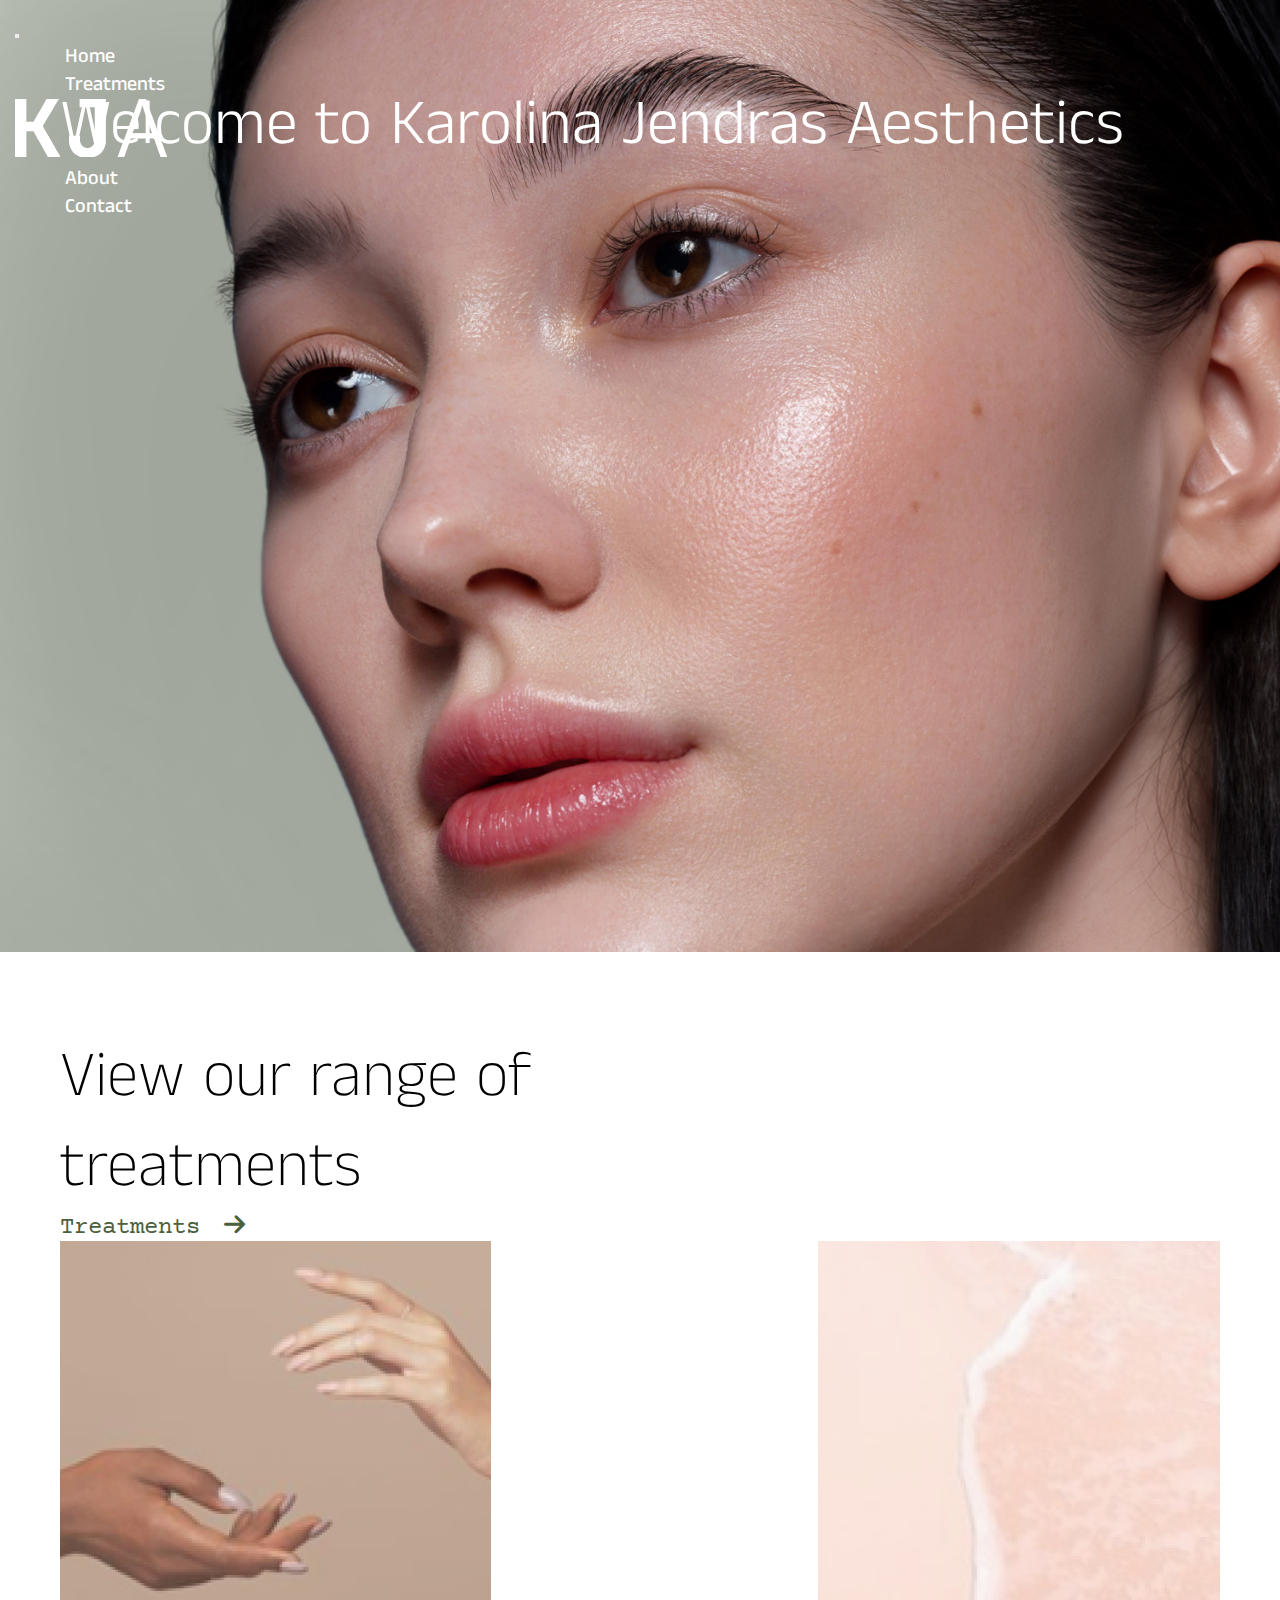
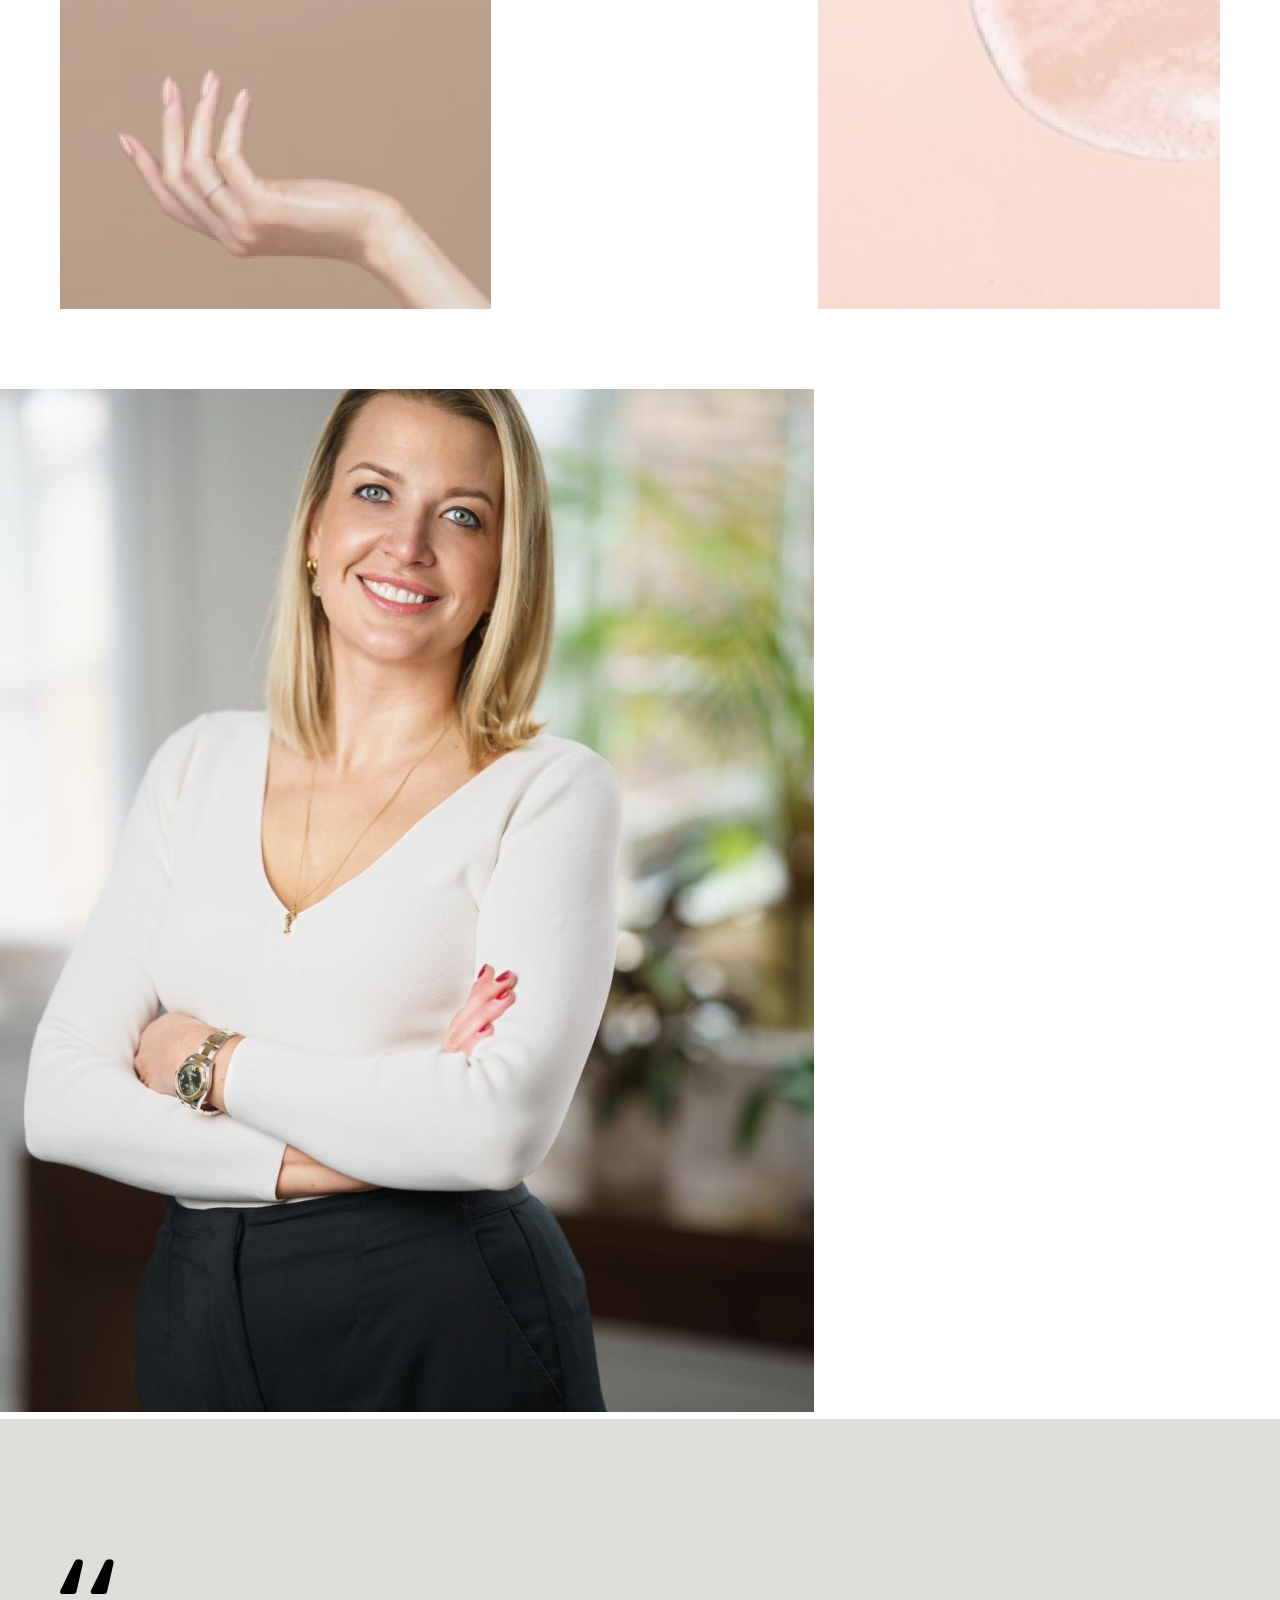
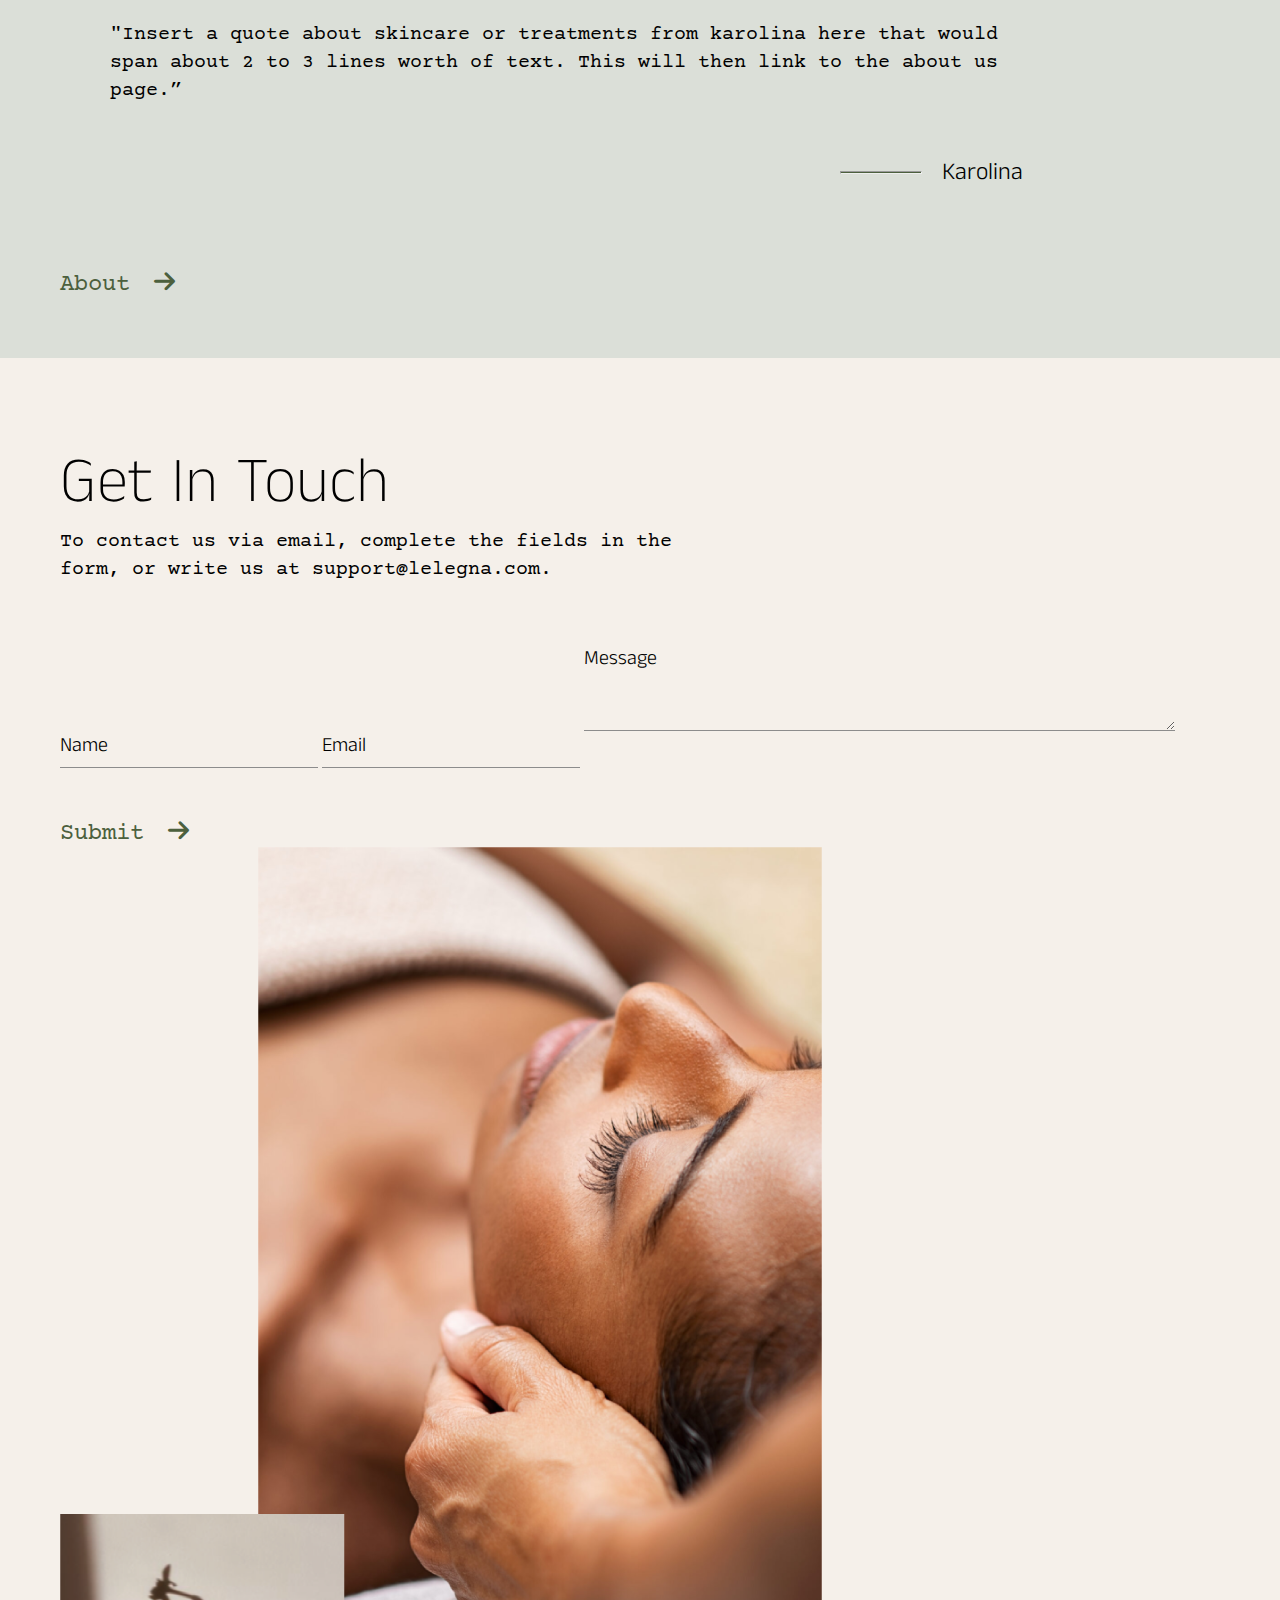
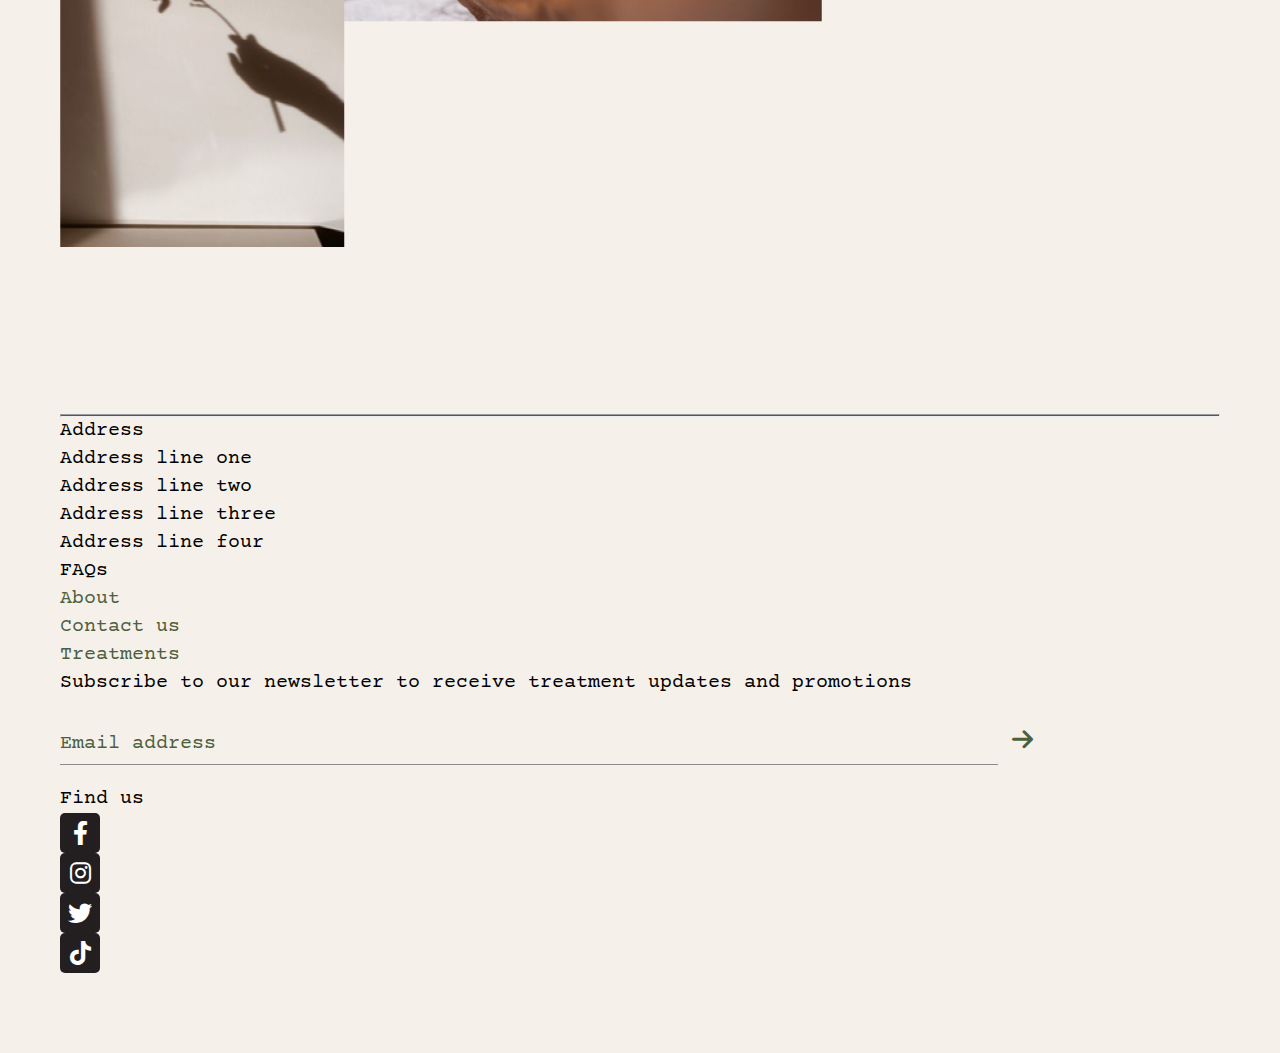
==== index.html @ f9e64786 "pages done" ====
<!-- <!doctype html>
<html lang="en">

<head>
    <title>Karolina Jendras Aesthetics</title>
    <script src="https://code.jquery.com/jquery-3.3.1.js"
        integrity="sha256-2Kok7MbOyxpgUVvAk/HJ2jigOSYS2auK4Pfzbm7uH60=" crossorigin="anonymous"></script>
    <script>
        $(function () {
            $("#header").load("header.html");
            $("#footer").load("footer.html");
        });
    </script>
</head> -->
<!doctype html>
<html lang="en">

<head>
    <meta charset="utf-8">
    <meta name="viewport" content="width=device-width, initial-scale=1">
    <title></title>
    <link href="https://cdn.jsdelivr.net/npm/bootstrap@5.2.3/dist/css/bootstrap.min.css" rel="stylesheet"
        integrity="sha384-rbsA2VBKQhggwzxH7pPCaAqO46MgnOM80zW1RWuH61DGLwZJEdK2Kadq2F9CUG65" crossorigin="anonymous">
    <!-- font -->
    <link rel="preconnect" href="https://fonts.googleapis.com">
    <link rel="preconnect" href="https://fonts.gstatic.com" crossorigin>
    <link
        href="https://fonts.googleapis.com/css2?family=Anek+Tamil:wght@100..800&family=Courier+Prime:ital,wght@0,400;0,700;1,400;1,700&display=swap"
        rel="stylesheet">
    <!-- stylesheet -->
    <link rel="stylesheet" href="css/all.min.css">
    <link rel="stylesheet" href="css/style.css">
    <link rel="stylesheet" href="css/media.css">

</head>

<body>
    <!-- header starts========================================= -->
    <div class="header" id="header">
        <nav class="navbar navbar-expand-lg">
            <div class="container">
                <!-- <a class="navbar-brand" href="#"><img src="images/logo.png" class="img-fluid" alt="logo"></a> -->
                <button class="navbar-toggler" type="button" data-bs-toggle="collapse"
                    data-bs-target="#navbarSupportedContent" aria-controls="navbarSupportedContent"
                    aria-expanded="false" aria-label="Toggle navigation">
                    <span class="navbar-toggler-icon"></span>
                </button>
                <div class="collapse navbar-collapse" id="navbarSupportedContent">
                    <ul class="navbar-nav ms-auto me-auto mb-2 mb-lg-0 align-items-center">
                        <li class="nav-item active">
                            <a class="nav-link" aria-current="page" href="index.html">Home</a>
                        </li>
                        <li class="nav-item">
                            <a class="nav-link" href="treatments.html">Treatments</a>
                        </li>
                        <li class="logo-box text-center">
                            <a class="navbar-brand" href="#"><img src="images/logo.png" class="img-fluid"
                                    alt="logo"></a>
                        </li>
                        <li class="nav-item">
                            <a class="nav-link" href="about.html">About</a>
                        </li>
                        <li class="nav-item">
                            <a class="nav-link" href="contact.html">Contact</a>
                        </li>
                    </ul>
                </div>
            </div>
        </nav>
    </div>

    <!-- hero starts -->
    <div class="hero cp60" id="hero">
        <div class="container-fluid">
            <div class="row text-center align-items-center">
                <div class="col-md-12">
                    <h1>Welcome to Karolina Jendras Aesthetics</h1>
                </div>
            </div>
        </div>
    </div>
    <!-- hero ends -->

    <!-- range of treatments starts-->
    <div class="range cp60" id="range">
        <div class="container-fluid">
            <div class="row align-items-center">
                <div class="col-md-6">
                    <div class="trt_content">
                        <h2>View our range of <br>
                            treatments</h2>
                        <a href="treatments.html" class="d-flex align-items-center gen-btn">Treatments <i
                                class="fa-solid fa-arrow-right"></i></a>
                    </div>
                </div>
                <div class="col-md-6">
                    <div class="trt_images">
                        <img src="images/range_treatment1.png" class="img-fluid" alt="range_treatment1">
                        <img src="images/range_treatment2.png" class="img-fluid" alt="range_treatment2">
                    </div>
                </div>
            </div>
        </div>
    </div>
    <!-- range of treatments ends -->

    <!-- about starts -->
    <div class="about" id="about">
        <div class="container-fluid">
            <div class="row">
                <div class="col-md-6 p-0">
                    <div class="about_image">
                        <img src="images/kja.png" class="img-fluid w-100" alt="kja">
                    </div>
                </div>
                <div class="col-md-6 about_box">
                    <div class="ab_box">
                        <div class="about_content">
                            <img src="images/quote.png" class="img-fluid" alt="quote">
                            <p>"Insert a quote about skincare or treatments from karolina here that would
                                span about 2 to 3 lines worth of text. This will then link to the about us page.”
                            </p>
                            <div class="kar">
                                <h4>
                                    <hr>Karolina
                                </h4>
                            </div>
                        </div>
                        <a href="#" class="d-flex align-items-center gen-btn gen-btn2 justify-content-end">About <i
                                class="fa-solid fa-arrow-right"></i></a>
                    </div>
                </div>
            </div>
        </div>
    </div>
    <!-- about ends -->

    <!-- get in touch starts -->
    <div class="contact cp60" id="contact">
        <div class="container-fluid">
            <div class="row">
                <div class="col-md-6">
                    <div class="contact_content">
                        <h2>Get In Touch</h2>
                        <p class="mt-2">To contact us via email, complete the fields in the <br>form, or write us at
                            support@lelegna.com.
                        </p>
                        <form action="">
                            <input type="text" id="name" name="name" class="form-control" placeholder="Name" required>
                            <input type="email" id="email" name="email" class="form-control" placeholder="Email"
                                required>
                            <textarea id="message" name="message" class="form-control" placeholder="Message" rows="4"
                                cols="50" required></textarea>

                            <button type="submit" class="submit-button mt-5 gen-btn">
                                Submit
                                <i class="fa-solid fa-arrow-right"></i>
                            </button>
                        </form>
                    </div>
                </div>
                <div class="col-md-6 text-end">
                    <img src="images/get_in_touch.png" class="img-fluid" alt="get_in_touch">
                </div>
            </div>
        </div>
    </div>
    <!-- get in touch ends -->

    <!-- footer starts -->
    <!-- <div id="footer"></div> -->
    <!-- footer ends -->
    <div class="footer cp60" id="footer">
        <div class="container-fluid">
            <hr>
            <div class="row p-5">
                <div class="col-md-3">
                    <div class="footer_content">
                        <p>Address</p>
                        <ul>
                            <li>
                                <p>Address line one</p>
                            </li>
                            <li>
                                <p>Address line two</p>
                            </li>
                            <li>
                                <p>Address line three</p>
                            </li>
                            <li>
                                <p>Address line four</p>
                            </li>
                        </ul>
                    </div>
                </div>
                <div class="col-md-3">
                    <div class="footer_content menu">
                        <p>FAQs</p>
                        <ul>
                            <li>
                                <a href="#">
                                    <p>About</p>
                                </a>
                            </li>
                            <li>
                                <a href="connect.html">
                                    <p>Contact us</p>
                                </a>
                            </li>
                            <li>
                                <a href="skindex.html">
                                    <p>Treatments </p>
                                </a>
                            </li>
                        </ul>
                    </div>
                </div>
                <div class="col-md-4">
                    <div class="footer_content">
                        <p>
                            Subscribe to our newsletter to receive
                            treatment updates and promotions
                        </p>
                        <form action="" class="newsletter d-flex align-items-center">
                            <input type="email" id="email" name="email" class="form-control" placeholder="Email address"
                                required>
                            <button type="submit" class="submit-button gen-btn">
                                <i class="fa-solid fa-arrow-right"></i>
                            </button>
                        </form>
                    </div>
                </div>
                <div class="col-md-2">
                    <div class="social">
                        <p>Find us</p>
                        <ul class="d-flex align-items-center mt-3">
                            <li>
                                <a href="#">
                                    <i class="fa-brands fa-facebook-f"></i>
                                </a>
                            </li>
                            <li>
                                <a href="#">
                                    <i class="fa-brands fa-instagram"></i>
                                </a>
                            </li>
                            <li>
                                <a href="#">
                                    <i class="fa-brands fa-twitter"></i>
                                </a>
                            </li>
                            <li>
                                <a href="#">
                                    <i class="fa-brands fa-tiktok"></i>
                                </a>
                            </li>
                        </ul>
                    </div>
                </div>
            </div>
        </div>
    </div>
    <script src="https://cdn.jsdelivr.net/npm/bootstrap@5.2.3/dist/js/bootstrap.bundle.min.js"
        integrity="sha384-kenU1KFdBIe4zVF0s0G1M5b4hcpxyD9F7jL+jjXkk+Q2h455rYXK/7HAuoJl+0I4"
        crossorigin="anonymous"></script>
</body>

</html>
---- css/style.css ----
* {
    margin: 0;
    padding: 0;
    font-family: "Anek Tamil", sans-serif;
}

h1,
h2,
h3,
h4,
h5,
h6,
ul,
li,
a,
p {
    margin: 0;
    padding: 0;
    list-style: none;
    text-decoration: none;
}

:root {
    --cs-primary: #F5F0EA;
    --cs-text: #000000;
    --cs-accent: #4C603D;
    --cs-darkgrn: rgba(76, 96, 61, 0.2);
    --cs-greenbg: #4d613d33;
    --cs-white: #ffffff;
}

h1 {
    font-size: 64px;
    font-weight: 300;
    color: var(--cs-white);
}

h2 {
    font-size: 64px;
    font-weight: 200;
    color: var(--cs-text);
}

h3 {
    font-size: 48px;
    font-weight: 100;
    color: var(--cs-text);
}

h4 {
    font-size: 24px;
    font-weight: 300;
    color: var(--cs-text);
}

a {
    font-size: 24px;
    font-weight: 400;
    font-family: "Courier Prime", monospace;
    color: var(--cs-accent);
}

p {
    font-size: 20px;
    line-height: 28px;
    font-weight: 400;
    font-family: "Courier Prime", monospace;
    color: var(--cs-text);
}

h5,
label {
    font-size: 32px;
    font-weight: 100;
    line-height: 45.06px;
    color: var(--cs-text);
}

hr {
    background-color: var(--cs-accent);
    height: 1px;
}

.cp60 {
    padding: 80px 60px;
}

.fa-arrow-right {
    padding-left: 10px;
}

.gen-btn {
    transition: .4s all ease-in-out, .4s all ease-in-out;
    margin-top: 30px;
}

.gen-btn:hover {
    color: var(--cs-darkgrn);
    padding-left: 10px;
}

.gen-btn2:hover {
    padding-right: 10px;
}

.form-control:focus {
    color: #212529;
    background-color: transparent;
    border-color: #8C8C8C;
    outline: 0;
    box-shadow: none;
}

/* header */
.header {
    padding: 20px 15px;
    position: absolute;
    width: 100%;
}

.navbar-expand-lg .navbar-nav .nav-link {
    padding: 0;
    padding: 0px 50px;
}

.nav-item a {
    font-size: 20px;
    font-weight: 500;
    font-family: "Anek Tamil", sans-serif;
    line-height: 28.16px;
    color: var(--cs-white);
}

.nav-item a:hover {
    color: var(--cs-accent);
}

.navbar-nav .nav-item.active .nav-link {
    /* font-weight: 500; */
}

.navbar-brand img {
    max-width: 70%;
}

/* header ends */

/* banner starts */
.hero {
    background: url(../images/banner.png) center center / cover no-repeat;
}

.hero .row {
    min-height: 88vh;
}

/* banner ends */

/* range of treatments starts */
.trt_images {
    display: flex;
    align-items: center;
    justify-content: space-between;
}

/* range of treatments ends */

/* about starts */
.about_box {
    background-color: var(--cs-greenbg);
}

.ab_box {
    padding: 60px;
}

.about_content {
    padding: 80px 0px;
    width: 83%;
}

.about_content p {
    padding-left: 50px;
    padding-top: 20px;
}

.kar h4 {
    display: flex;
    align-items: center;
    justify-content: end;
    margin-top: 50px;
}

.kar h4 hr {
    width: 80px;
    margin-right: 20px;
}

/* about ends */

/* get in touch starts */
.contact {
    background-color: var(--cs-primary);
}

.contact_content form {
    margin-top: 50px;
}

.contact_content form input,
.contact_content form textarea {
    background-color: transparent;
    border: 0;
    border-bottom: 1px solid #8C8C8C;
    padding: 10px 10px 10px 0px;
    border-radius: 0;
    margin-bottom: 20px;
}

.contact_content form input::placeholder,
.contact_content form textarea::placeholder {
    font-size: 20px;
    font-weight: 300;
    color: var(--cs-text);
}

form button {
    border: 0;
    font-family: "Courier Prime", monospace;
    font-size: 24px;
    font-weight: 400;
    color: var(--cs-accent);
    background-color: transparent;
}

/* get in touch ends */

/* footer starts */
.footer {
    background-color: var(--cs-primary);
}

.footer_content ul li {
    transition: .2s all ease-in-out, .2s all ease-in-out;
}

.menu ul li a p {
    color: var(--cs-accent);
}

.footer_content ul li:hover {
    padding-left: 5px;
}

.newsletter input {
    background-color: transparent;
    border: 0;
    border-bottom: 1px solid #8C8C8C;
    padding: 10px 10px 10px 0px;
    border-radius: 0;
    margin-bottom: 20px;
    width: 80%;
    margin-top: 20px;
}

.newsletter input::placeholder {
    font-family: "Courier Prime", monospace;
    font-size: 20px;
    font-weight: 400;
    color: var(--cs-accent);
}

.social ul li a i {
    width: 40px;
    height: 40px;
    background-color: #231f20;
    display: flex;
    align-items: center;
    justify-content: center;
    margin-right: 10px;
    border-radius: 5px;
    color: var(--cs-white);
    transition: .2s all ease-in-out, .2s all ease-in-out;
}

.social ul li a i:hover {
    background-color: var(--cs-accent);
    margin-top: -8px;
}

/* footer ends */

/* ================================================ */

/* treatments page starts */
.trt_head li a {
    color: var(--cs-text);
}

.treatments {
    background: url(../images/treatment-banner.png) center center / cover no-repeat;
    ;
}

.treatments .row {
    min-height: 60vh;
}

.skindex_content {
    width: 60%;
    margin: auto;
}

.items_title {
    display: flex;
    justify-content: space-between;
    align-items: end;
}

.wd {
    width: 40%;
    text-align: left;
}

.trt_contact {
    background-color: var(--cs-darkgrn);
}

.footer_trt {
    background-color: var(--cs-darkgrn);
}

/* treatments page ends */

/* ================================================ */

/* about page starts */
.aboutpg {
    background: url(../images/about-banner.png) center center / cover no-repeat;
    ;
}

.aboutpg .row {
    min-height: 60vh;
}

.meet {
    background: url(../images/about-abstract.png) bottom right no-repeat;
    background-size: 20%;
    background-color: var(--cs-primary);
}

.meet-karolina p {
    padding-top: 100px;
    text-align: justify;
}

.about-karolina {
    background-color: var(--cs-darkgrn);
}

.kj {
    padding: 100px;
}

.cta {
    background-color: var(--cs-primary);
}

.about_contact {
    background-color: var(--cs-white);
}

.footer_about {
    background-color: var(--cs-white);
}

/* about page ends */

/* ================================================ */

/* Contact starts */
.contact_header {
    background-color: var(--cs-white);
}

.ct_header li a {
    color: var(--cs-text);
}

.lgbox a img {
    max-width: 50%;
}

.contctpg {
    padding: 180px 60px 80px 60px;
    background-color: var(--cs-darkgrn);
}

.contact_title {
    padding-bottom: 80px;
}

.contactpg_link a:hover{
    color: var(--cs-accent);
}

.contactpg_link{
    margin-bottom: 30px;
}

.inpbox {
    display: flex;
    justify-content: space-between;
}

.inpitem {
    width: 48%;
}

.contactpg_form form input::placeholder,
.contactpg_form form textarea::placeholder {
    color: var(--cs-accent);
    font-family: "Courier Prime", monospace;
}
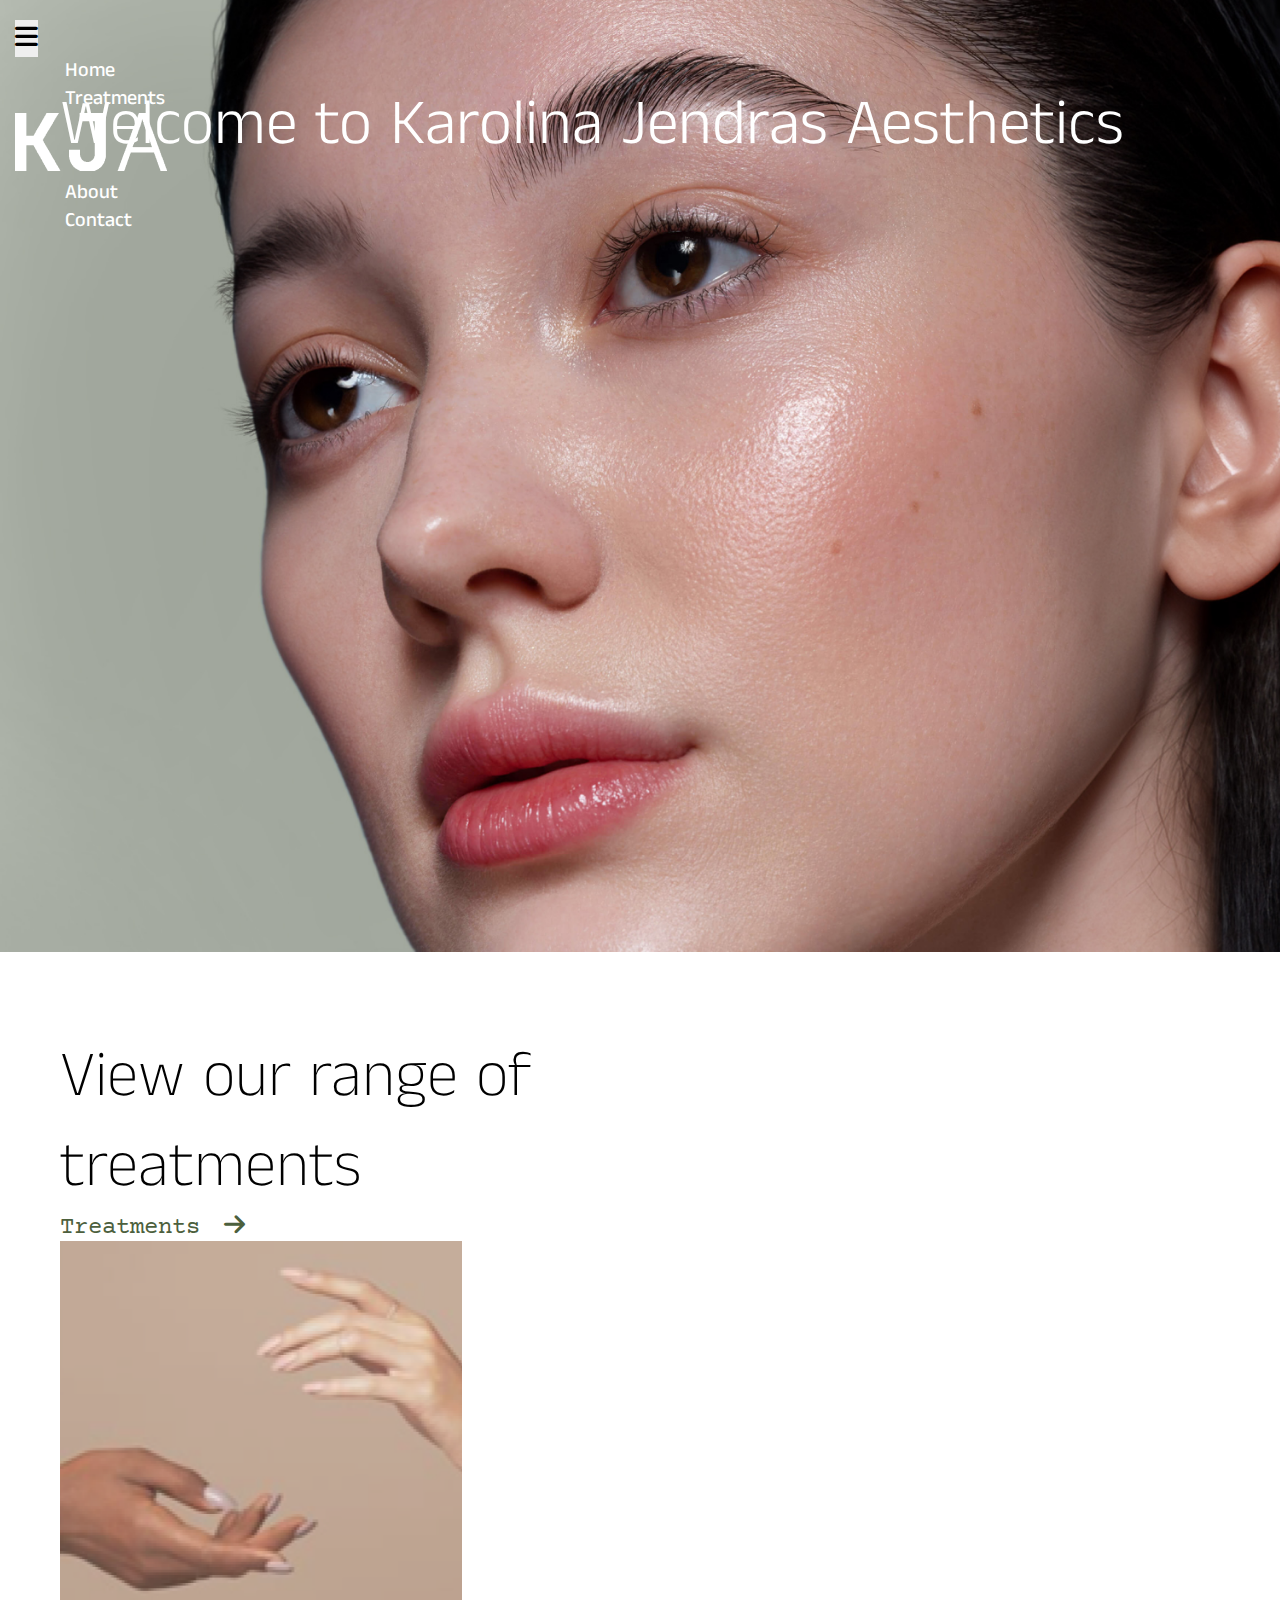
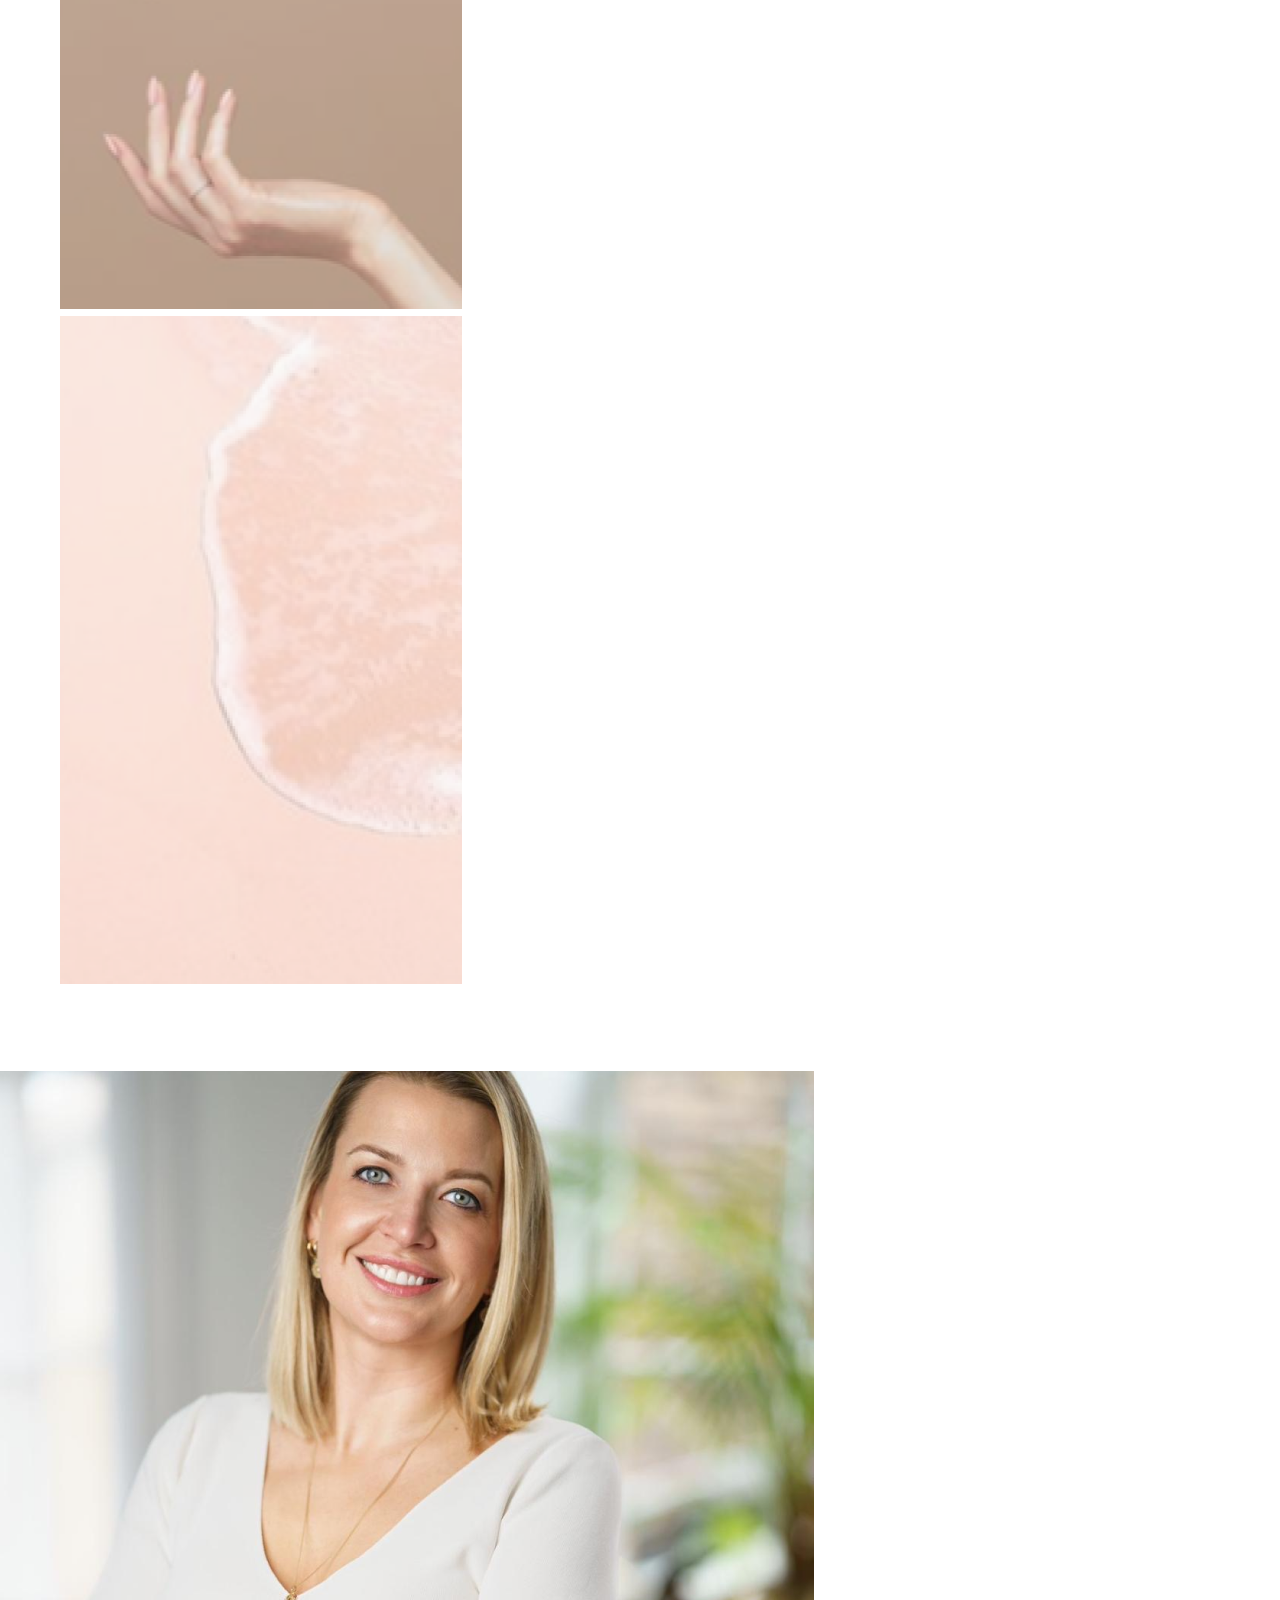
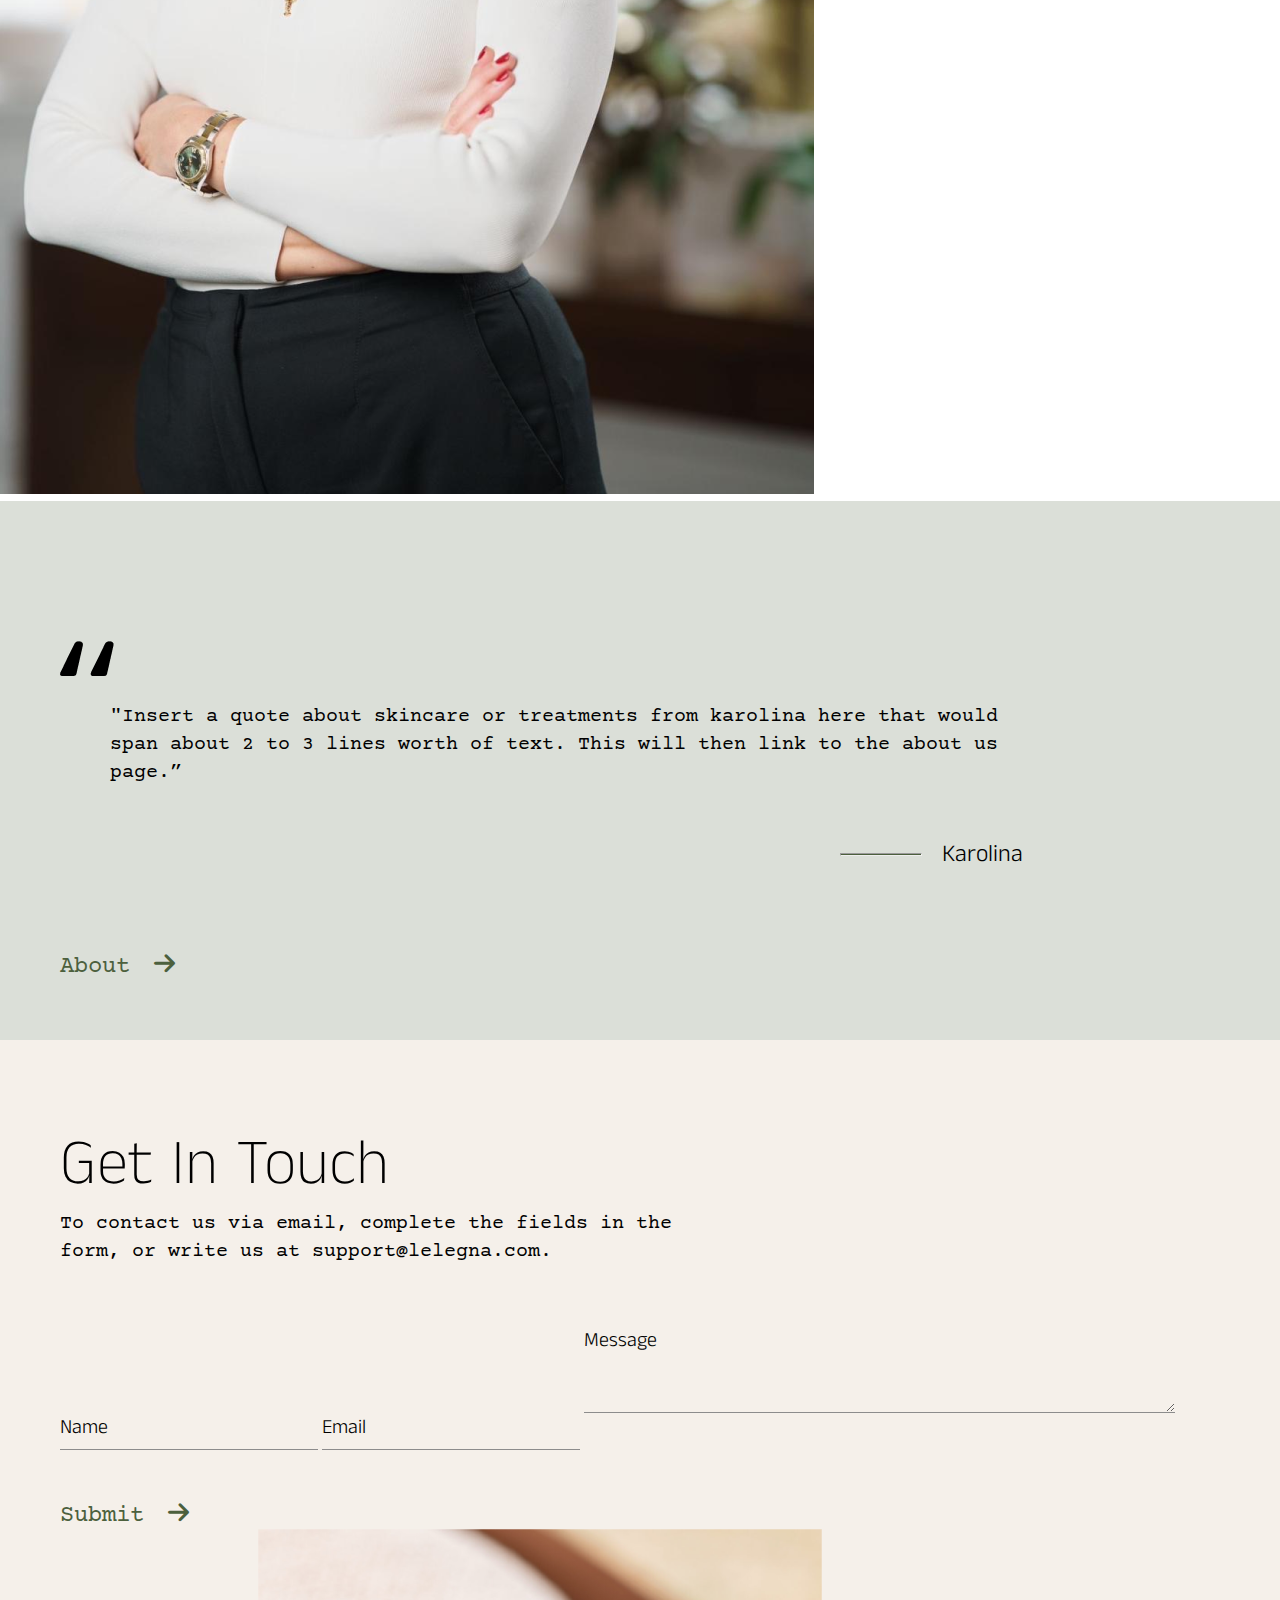
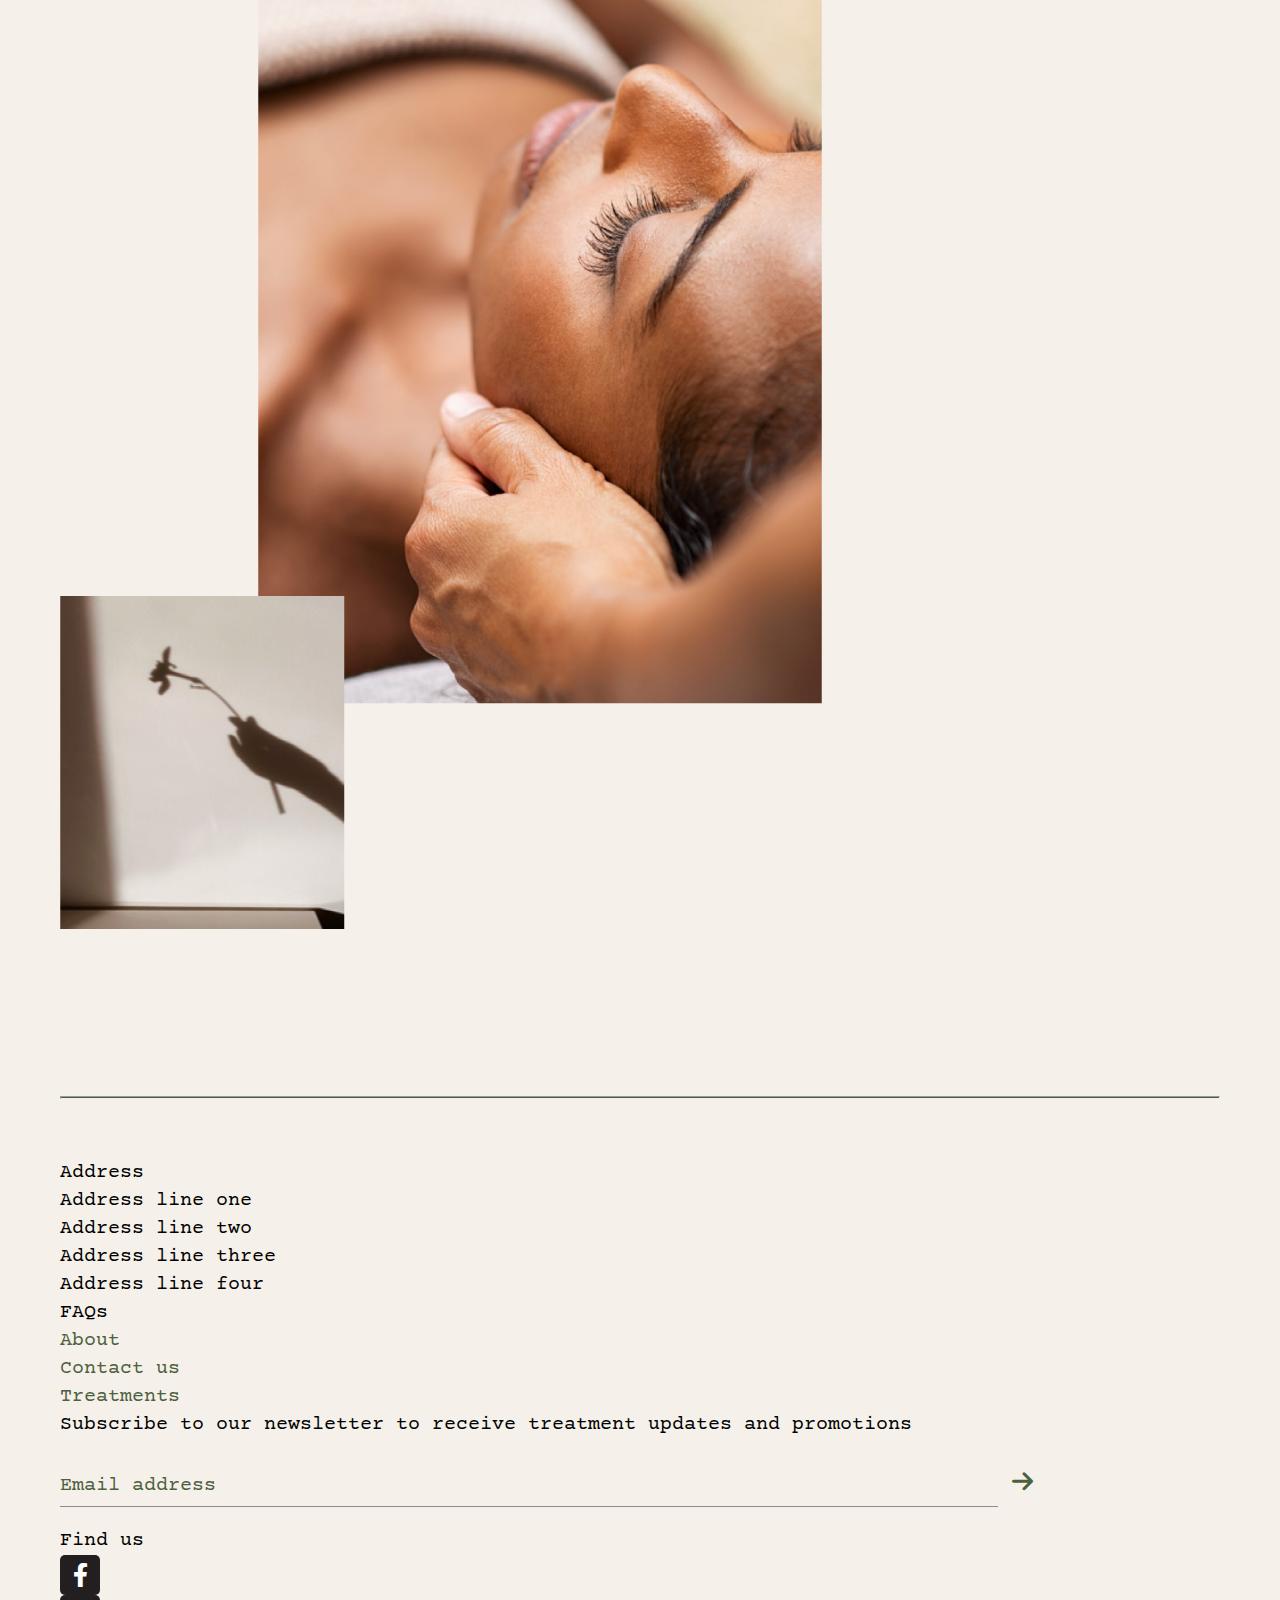
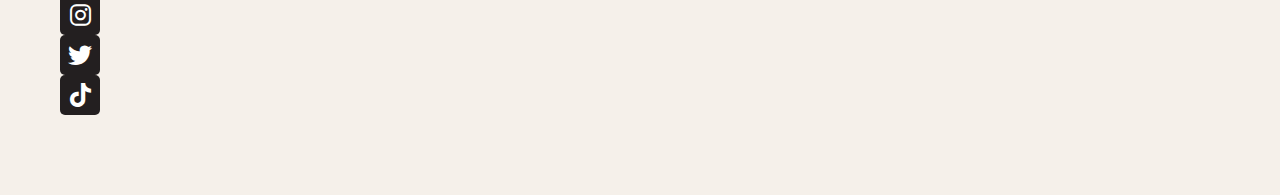
==== commit 67b62a1b: "responsive" ====
--- a/index.html
+++ b/index.html
@@ -39,11 +39,14 @@
     <div class="header" id="header">
         <nav class="navbar navbar-expand-lg">
             <div class="container">
-                <!-- <a class="navbar-brand" href="#"><img src="images/logo.png" class="img-fluid" alt="logo"></a> -->
+                <a class="navbar-brand responsive_logobox" href="index.html"><img src="images/logo_black.png"
+                        class="img-fluid" alt="logo"></a>
                 <button class="navbar-toggler" type="button" data-bs-toggle="collapse"
                     data-bs-target="#navbarSupportedContent" aria-controls="navbarSupportedContent"
                     aria-expanded="false" aria-label="Toggle navigation">
-                    <span class="navbar-toggler-icon"></span>
+                    <span class="navbar-toggler">
+                        <i class="fa-solid fa-bars"></i>
+                    </span>
                 </button>
                 <div class="collapse navbar-collapse" id="navbarSupportedContent">
                     <ul class="navbar-nav ms-auto me-auto mb-2 mb-lg-0 align-items-center">
@@ -54,7 +57,7 @@
                             <a class="nav-link" href="treatments.html">Treatments</a>
                         </li>
                         <li class="logo-box text-center">
-                            <a class="navbar-brand" href="#"><img src="images/logo.png" class="img-fluid"
+                            <a class="navbar-brand" href="index.html"><img src="images/logo.png" class="img-fluid"
                                     alt="logo"></a>
                         </li>
                         <li class="nav-item">
@@ -85,7 +88,7 @@
     <div class="range cp60" id="range">
         <div class="container-fluid">
             <div class="row align-items-center">
-                <div class="col-md-6">
+                <div class="col-sm-6 col-md-6">
                     <div class="trt_content">
                         <h2>View our range of <br>
                             treatments</h2>
@@ -93,10 +96,18 @@
                                 class="fa-solid fa-arrow-right"></i></a>
                     </div>
                 </div>
-                <div class="col-md-6">
-                    <div class="trt_images">
-                        <img src="images/range_treatment1.png" class="img-fluid" alt="range_treatment1">
-                        <img src="images/range_treatment2.png" class="img-fluid" alt="range_treatment2">
+                <div class="col-sm-6 col-md-6">
+                    <div class="row range_image">
+                        <div class="col-md-6">
+                            <img src="images/range_treatment1.png" class="img-fluid" alt="range_treatment1">
+                        </div>
+                        <div class="col-md-6">
+                            <img src="images/range_treatment2.png" class="img-fluid" alt="range_treatment2">
+                        </div>
+                        <!-- <div class="trt_images">
+                            <img src="images/range_treatment1.png" class="img-fluid" alt="range_treatment1">
+                            <img src="images/range_treatment2.png" class="img-fluid" alt="range_treatment2">
+                        </div> -->
                     </div>
                 </div>
             </div>
@@ -168,13 +179,11 @@
     <!-- get in touch ends -->
 
     <!-- footer starts -->
-    <!-- <div id="footer"></div> -->
-    <!-- footer ends -->
     <div class="footer cp60" id="footer">
         <div class="container-fluid">
             <hr>
             <div class="row p-5">
-                <div class="col-md-3">
+                <div class="col-md-4 col-lg-4 col-xl-3">
                     <div class="footer_content">
                         <p>Address</p>
                         <ul>
@@ -193,7 +202,7 @@
                         </ul>
                     </div>
                 </div>
-                <div class="col-md-3">
+                <div class="col-md-4 col-lg-3">
                     <div class="footer_content menu">
                         <p>FAQs</p>
                         <ul>
@@ -215,7 +224,7 @@
                         </ul>
                     </div>
                 </div>
-                <div class="col-md-4">
+                <div class="col-md-4 col-lg-4">
                     <div class="footer_content">
                         <p>
                             Subscribe to our newsletter to receive
@@ -230,7 +239,7 @@
                         </form>
                     </div>
                 </div>
-                <div class="col-md-2">
+                <div class="col-md-4 col-lg-2">
                     <div class="social">
                         <p>Find us</p>
                         <ul class="d-flex align-items-center mt-3">
@@ -260,6 +269,7 @@
             </div>
         </div>
     </div>
+    <!-- footer ends -->
     <script src="https://cdn.jsdelivr.net/npm/bootstrap@5.2.3/dist/js/bootstrap.bundle.min.js"
         integrity="sha384-kenU1KFdBIe4zVF0s0G1M5b4hcpxyD9F7jL+jjXkk+Q2h455rYXK/7HAuoJl+0I4"
         crossorigin="anonymous"></script>
--- a/css/style.css
+++ b/css/style.css
@@ -118,6 +118,10 @@
     width: 100%;
 }
 
+.responsive_logobox{
+    display: none;
+}
+
 .navbar-expand-lg .navbar-nav .nav-link {
     padding: 0;
     padding: 0px 50px;
@@ -143,6 +147,19 @@
     max-width: 70%;
 }
 
+
+.navbar-toggler:focus {
+    box-shadow: none;
+}
+
+.navbar-toggler {
+    border: none;
+    padding: 0;
+    font-size: 26px;
+    color: var(--cs-text);
+    box-shadow: none;
+}
+
 /* header ends */
 
 /* banner starts */
@@ -157,11 +174,6 @@
 /* banner ends */
 
 /* range of treatments starts */
-.trt_images {
-    display: flex;
-    align-items: center;
-    justify-content: space-between;
-}
 
 /* range of treatments ends */
 
@@ -388,10 +400,6 @@
     color: var(--cs-text);
 }
 
-.lgbox a img {
-    max-width: 50%;
-}
-
 .contctpg {
     padding: 180px 60px 80px 60px;
     background-color: var(--cs-darkgrn);
--- a/css/media.css
+++ b/css/media.css
@@ -0,0 +1,251 @@
+@media(max-width:1299px) {
+    .footer .row {
+        padding: 0rem !important;
+        padding-top: 60px !important;
+    }
+
+    /* about pg */
+    .kja {
+        padding: 50px;
+    }
+
+    .kj {
+        padding: 50px;
+    }
+}
+
+@media(max-width:1199px) {
+    h1 {
+        font-size: 50px;
+    }
+
+    h2 {
+        font-size: 40px;
+    }
+
+    h3,
+    h5,
+    label {
+        font-size: 30px;
+    }
+
+
+    .about_content {
+        padding: 20px 0px;
+    }
+
+    .footer .row {
+        padding: 0rem !important;
+        padding-top: 60px !important;
+    }
+
+    /* about pg */
+    .meet {
+        background-size: 30%;
+    }
+
+    .meet-karolina p {
+        padding: 30px 0px 60px 0px;
+    }
+
+    .kj {
+        padding: 60px;
+    }
+
+    .about_contact .text-end {
+        text-align: center !important;
+    }
+}
+
+@media(max-width:991px) {
+    h1 {
+        font-size: 40px;
+    }
+
+    h2 {
+        font-size: 32px;
+    }
+
+    h3,
+    h5,
+    label {
+        font-size: 30px;
+    }
+
+    .mt-5 {
+        margin-top: 2rem !important;
+    }
+
+    .cp60 {
+        padding: 50px 30px;
+    }
+
+    .header {
+        position: relative;
+        padding: 0px 15px;
+    }
+
+    .logo-box {
+        display: none;
+    }
+
+    .responsive_logobox {
+        display: block;
+    }
+
+    .navbar-brand img {
+        max-width: 90%;
+    }
+
+    .nav-item a {
+        color: var(--cs-text);
+        padding: 2px 0px !important;
+    }
+
+    .hero .row {
+        min-height: 55vh;
+    }
+
+    .gen-btn {
+        margin: 20px 0px 30px 0px;
+    }
+
+    .ab_box {
+        padding: 15px;
+    }
+
+    .about_content {
+        padding: 10px 0px;
+        width: auto;
+    }
+
+    .footer .row {
+        padding: 0rem !important;
+        padding-top: 30px !important;
+    }
+
+    .footer_content {
+        margin-bottom: 40px;
+    }
+
+    /* treatment pg */
+    .wd {
+        width: 50%;
+    }
+
+
+    /* about pg */
+    .meet {
+        background-size: 50%;
+    }
+
+    .meet-karolina p {
+        padding: 30px 0px 60px 0px;
+    }
+
+    .kj {
+        padding: 50px;
+    }
+
+    .about_contact .text-end {
+        text-align: center !important;
+    }
+}
+
+@media(max-width:767px) {
+    .cp60 {
+        padding: 50px 30px;
+    }
+
+    .skindex_content {
+        width: 80%;
+        margin-bottom: 20px;
+    }
+
+    /* treatment pg */
+    .wd {
+        width: 70%;
+    }
+
+    .skindex_items {
+        margin-top: 30px;
+    }
+
+}
+
+@media(max-width:575px) {
+
+    h1 {
+        font-size: 24px;
+    }
+
+    h2 {
+        font-size: 32px;
+    }
+
+    h3,
+    h5,
+    label {
+        font-size: 24px;
+    }
+
+    .cp60 {
+        padding: 50px 15px;
+    }
+
+    .mt-5 {
+        margin-top: 1rem !important;
+    }
+
+    .range_image img {
+        margin-bottom: 30px;
+    }
+
+    /* treatment pg */
+    .skindex_content {
+        width: auto;
+        margin-bottom: 20px;
+    }
+
+    .wd {
+        width: auto;
+    }
+
+    .skindex_items {
+        margin-top: 30px;
+    }
+
+    /* about pg */
+    .meet-karolina p {
+        padding: 30px 0px;
+    }
+
+    .kj {
+        padding: 30px;
+    }
+
+    .cta .gen-btn {
+        margin-bottom: 0;
+    }
+
+    /* contact pg */
+    .contact_title {
+        padding-bottom: 40px;
+    }
+
+    .contactpg_link {
+        margin-bottom: 20px;
+    }
+
+    .inpbox {
+        flex-direction: column;
+    }
+
+    .inpitem {
+        width: auto;
+    }
+
+    .cont-info{
+        margin-top: 50px;
+    }
+}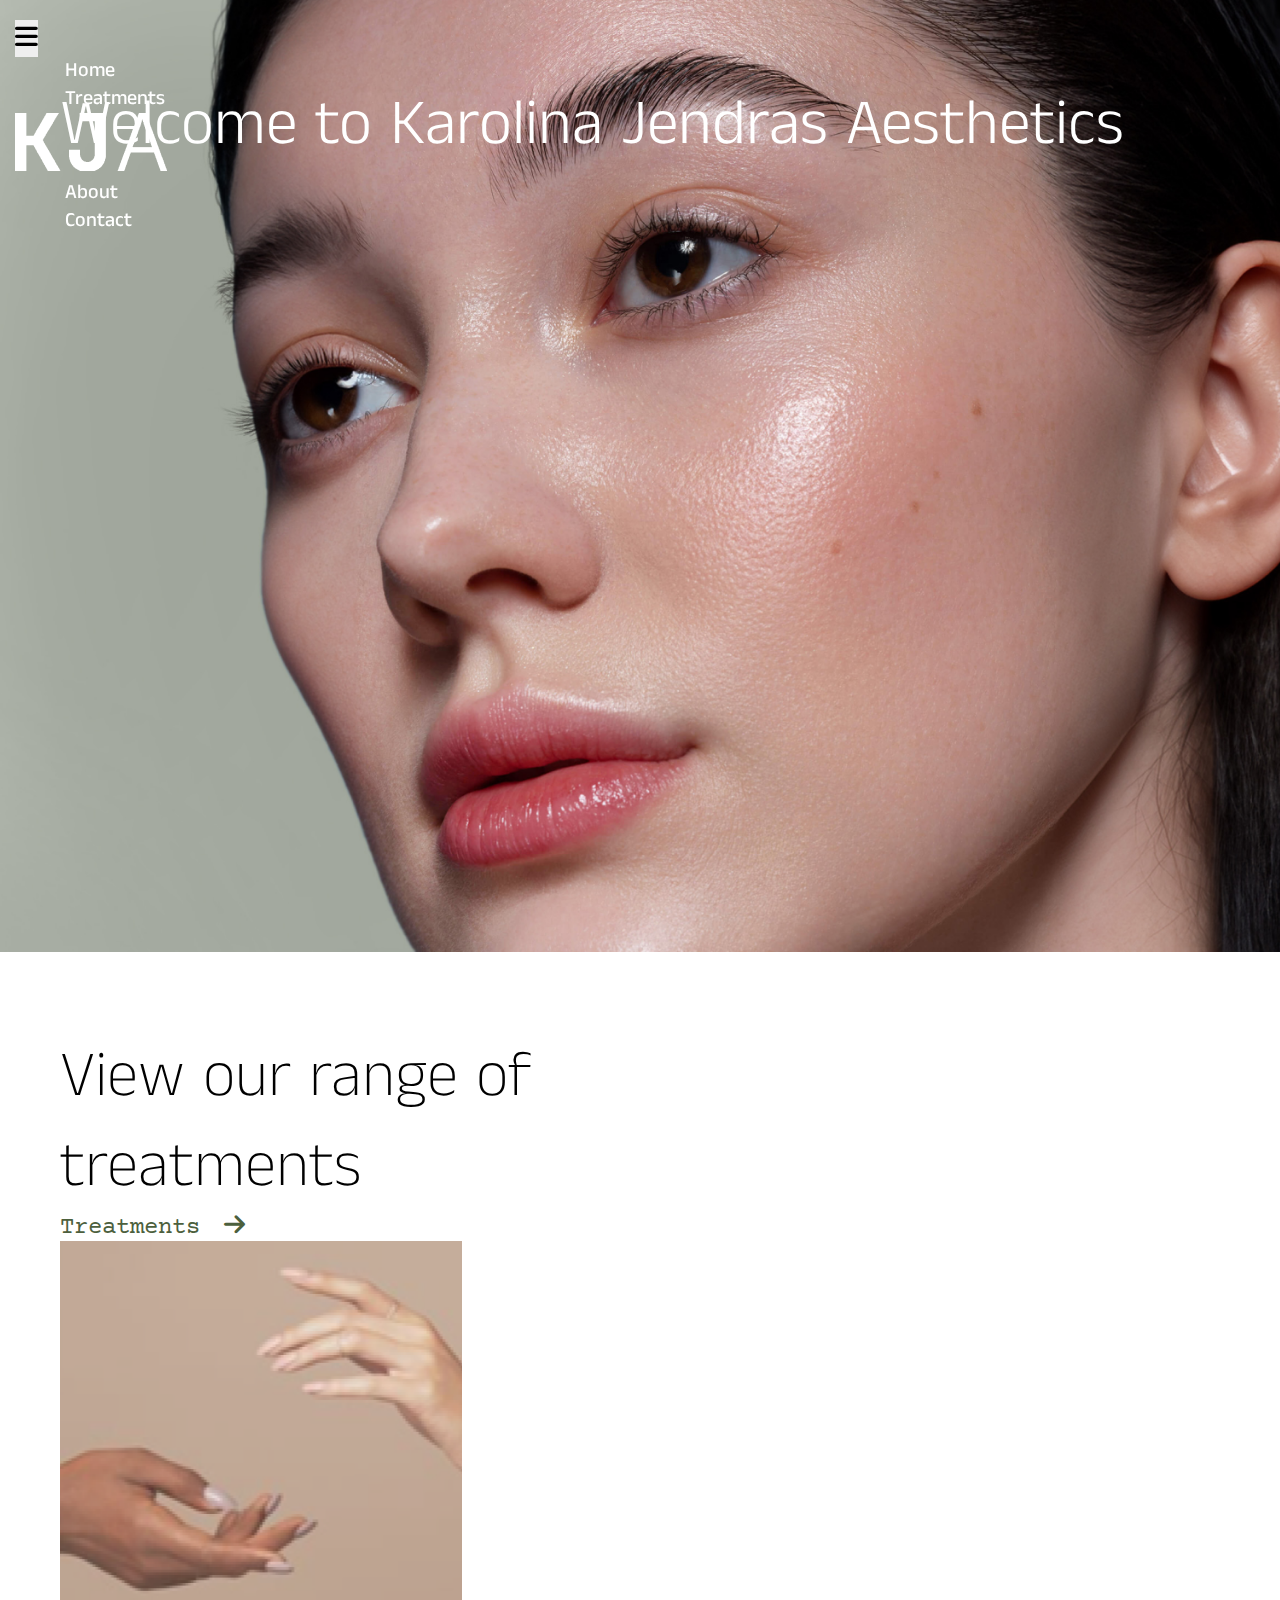
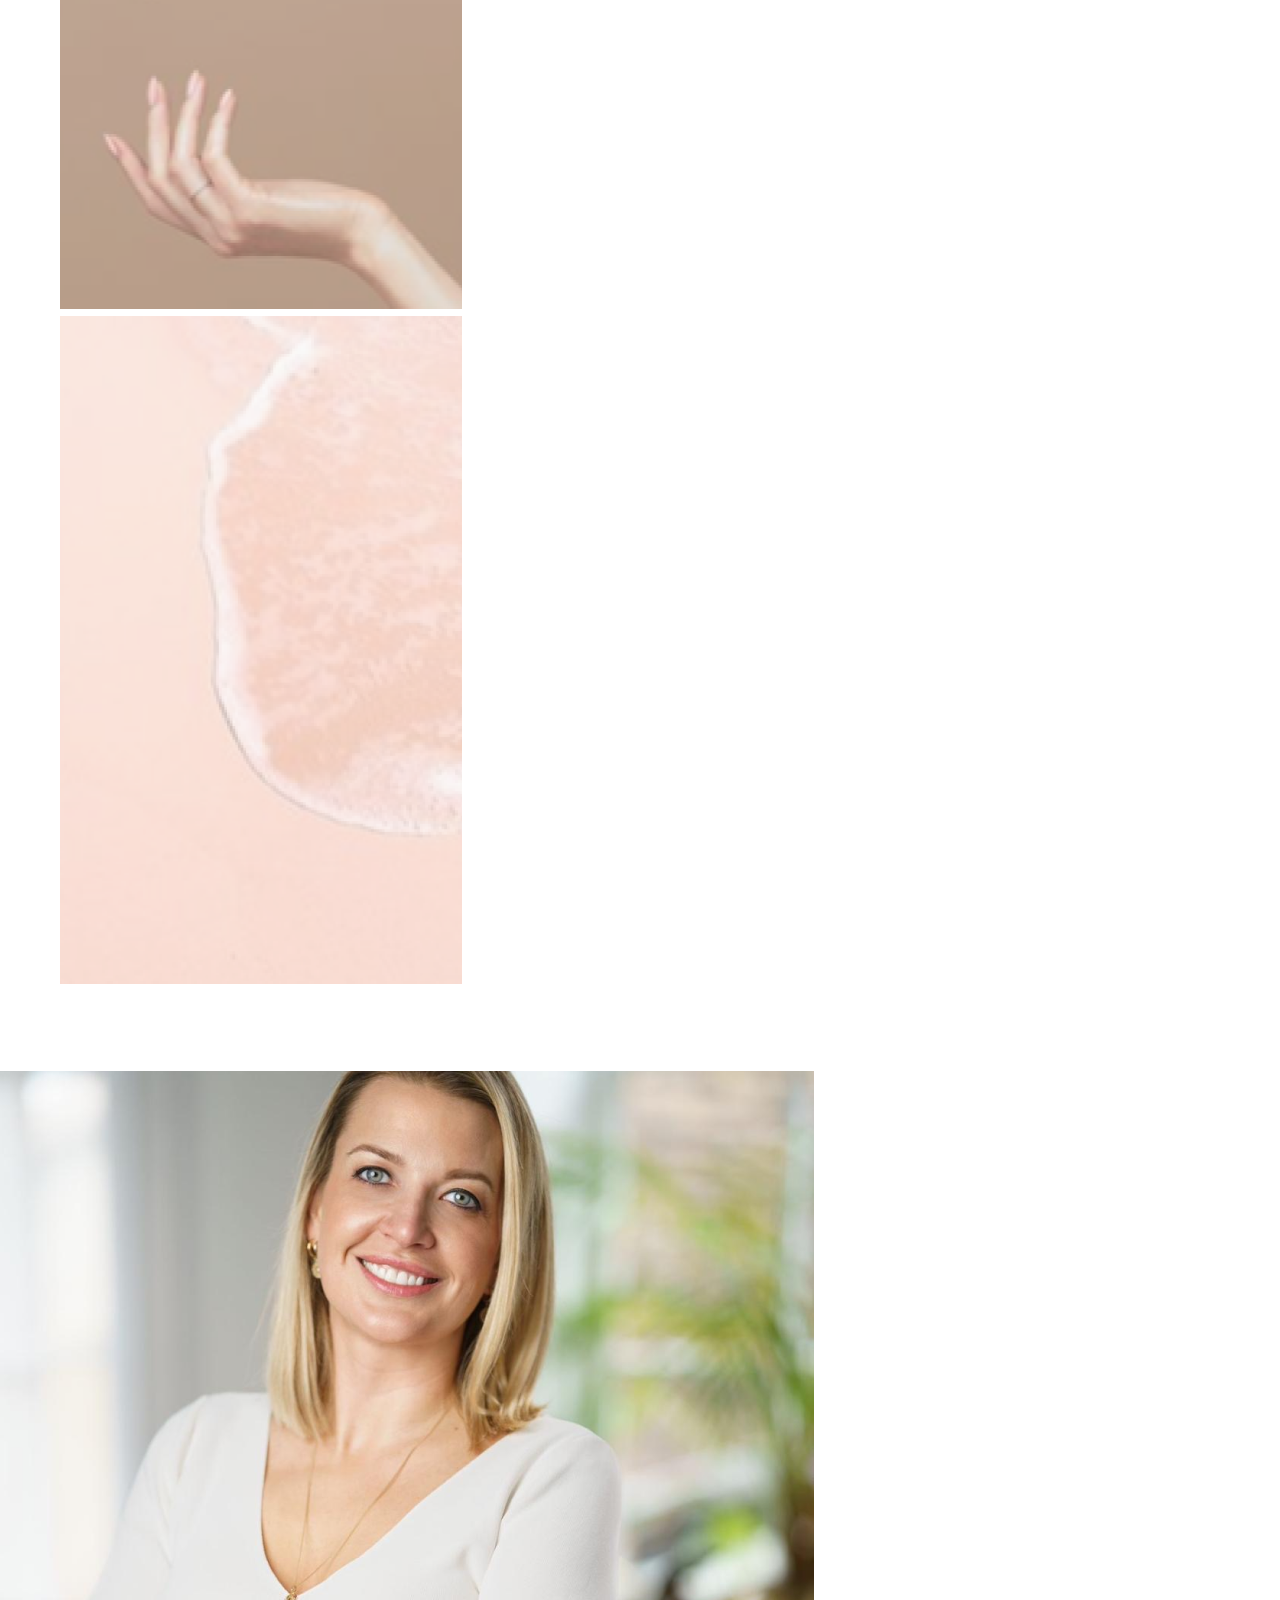
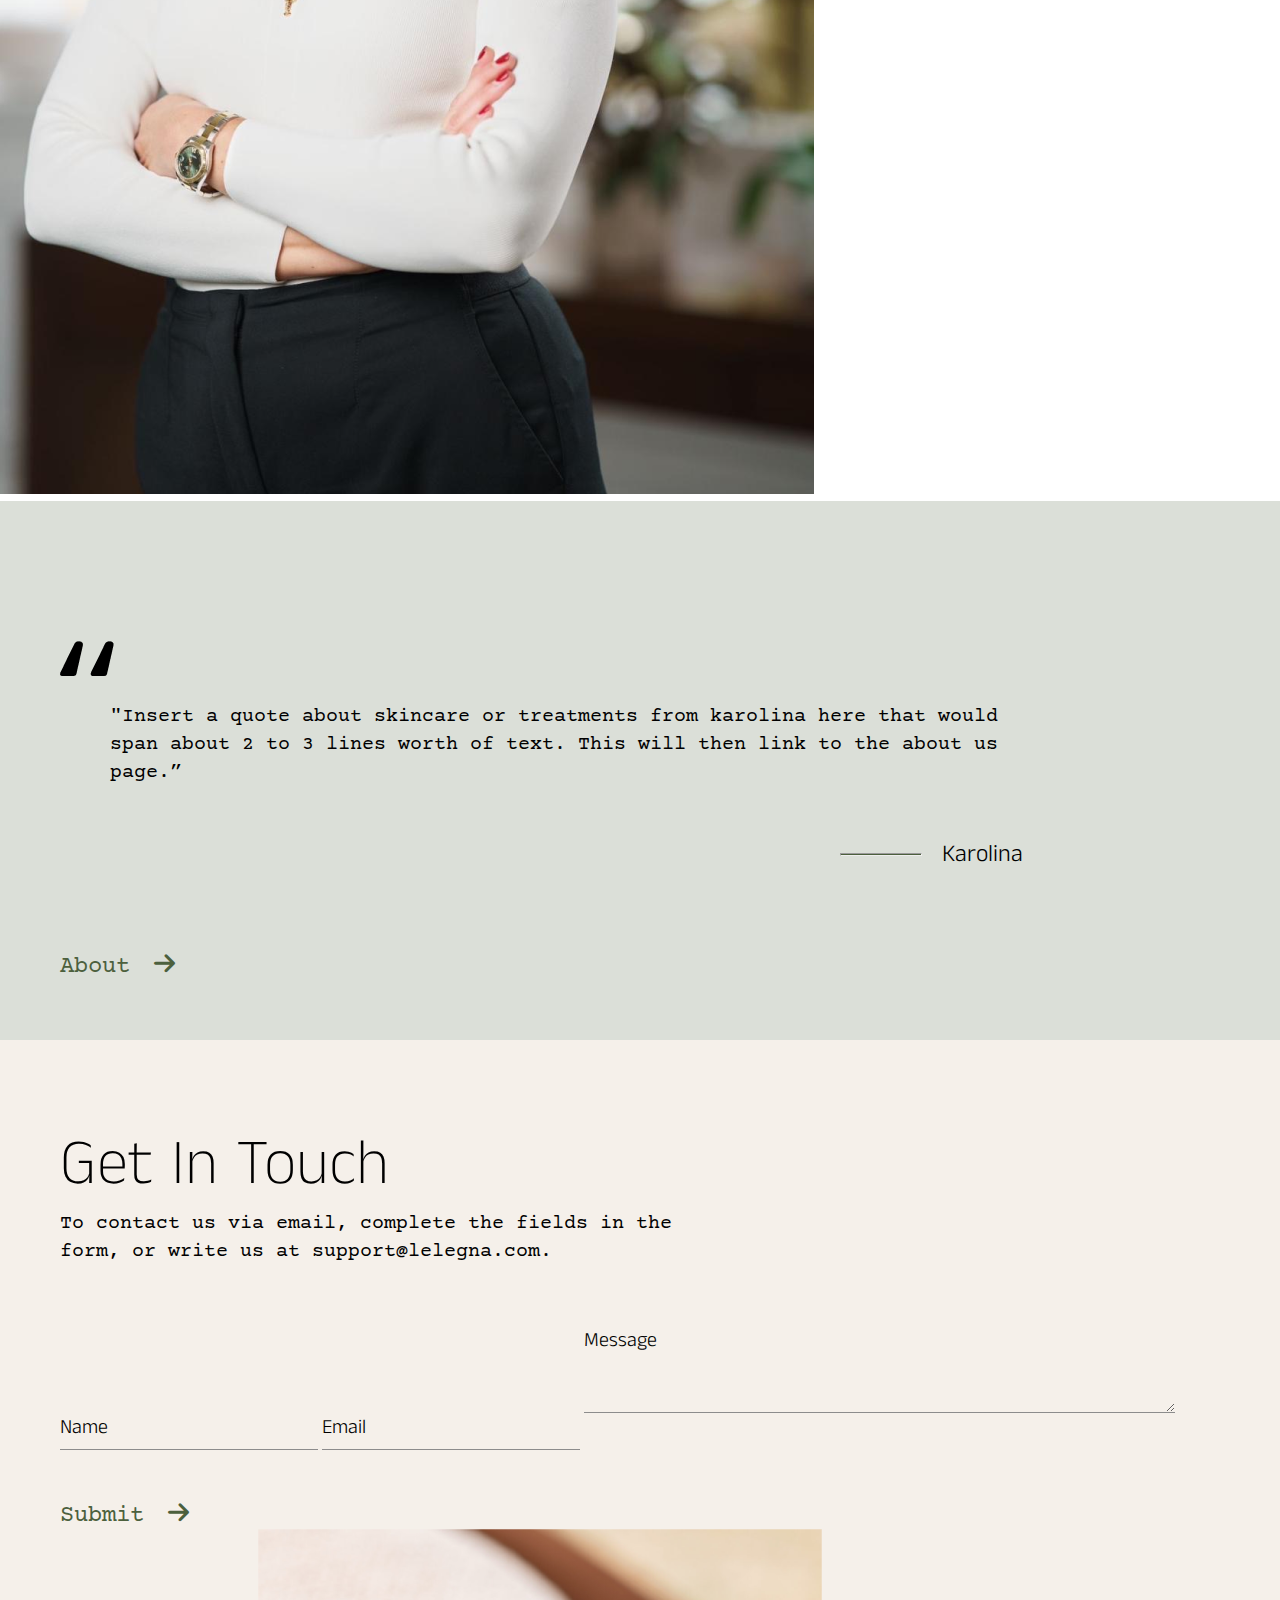
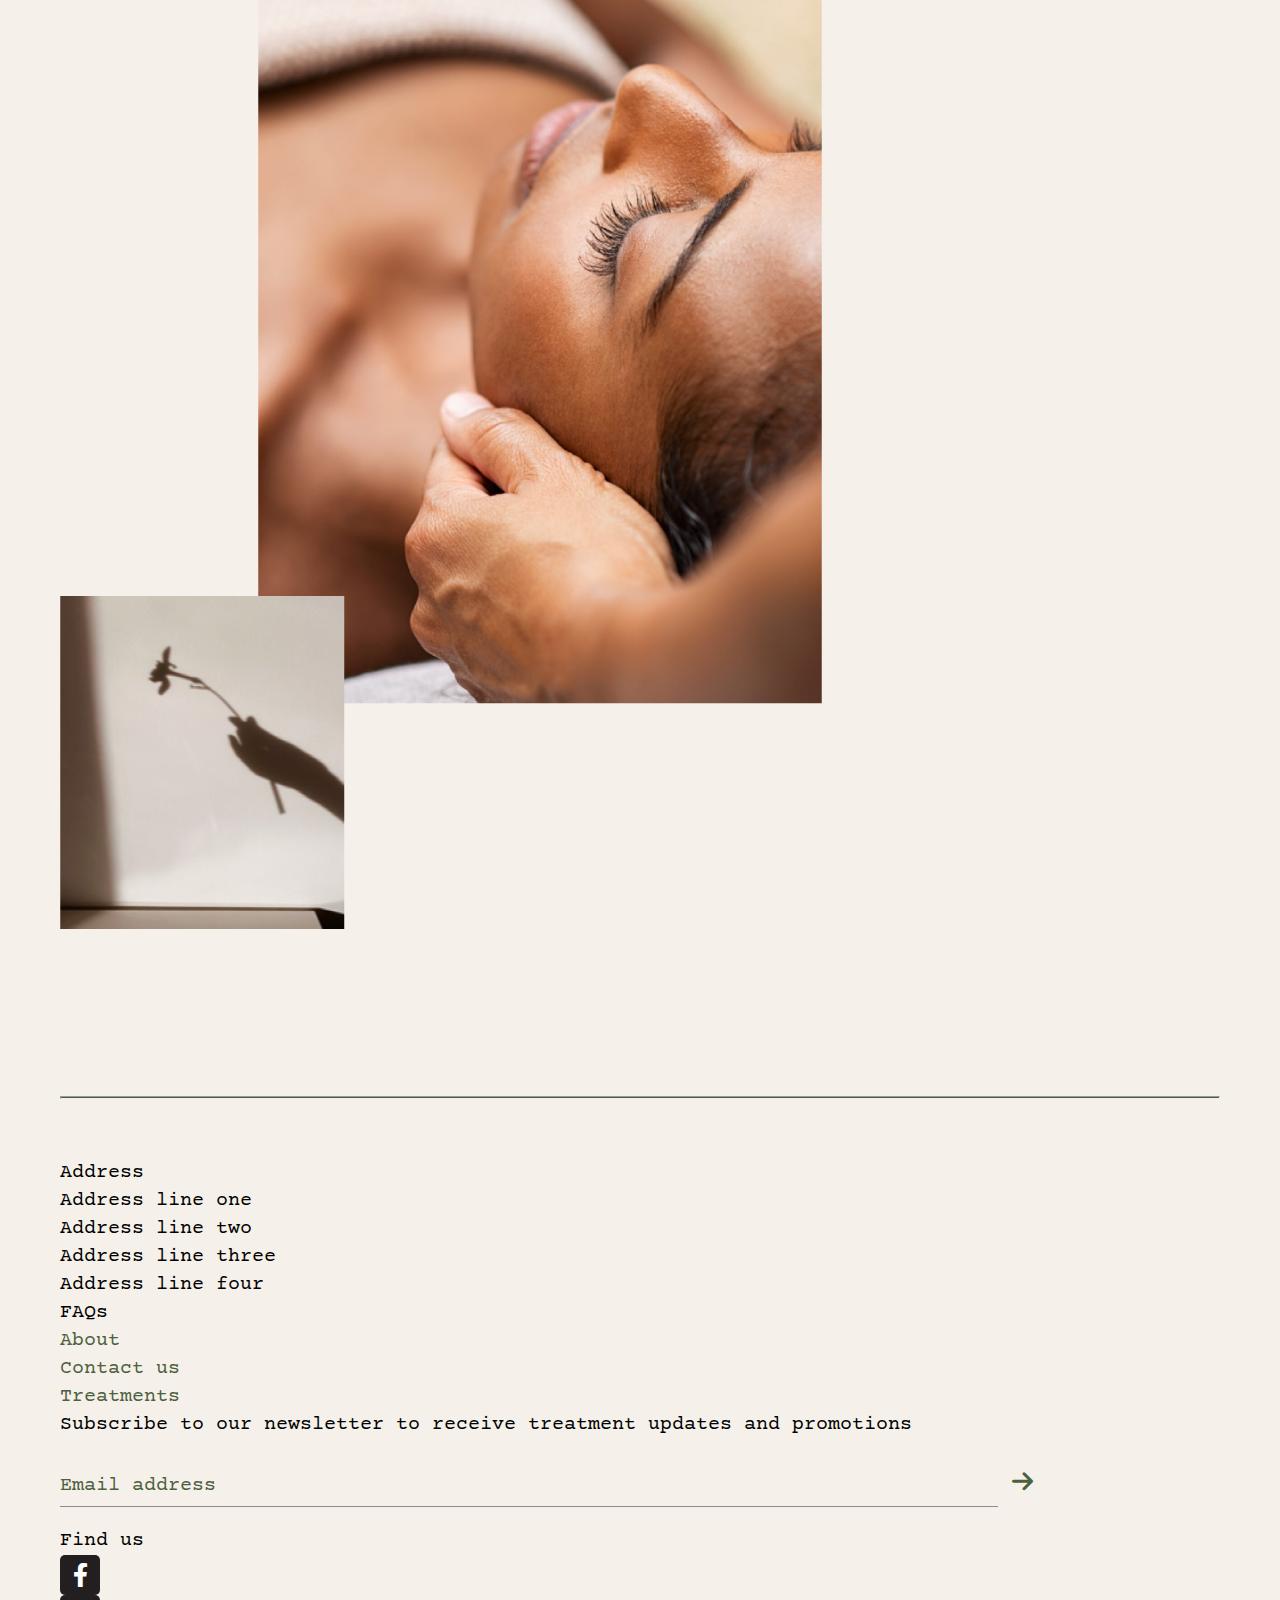
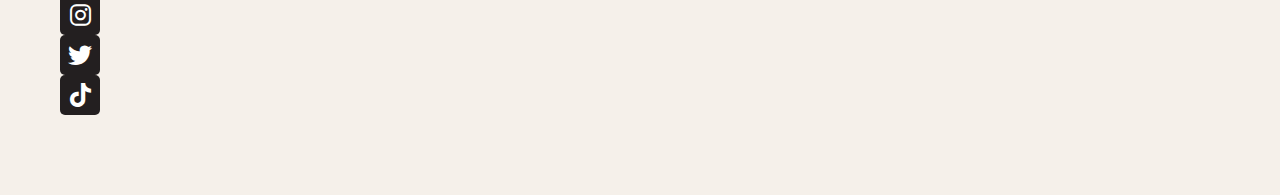
==== commit 887948a8: "php mail added" ====
--- a/index.html
+++ b/index.html
@@ -1,24 +1,10 @@
-<!-- <!doctype html>
-<html lang="en">
-
-<head>
-    <title>Karolina Jendras Aesthetics</title>
-    <script src="https://code.jquery.com/jquery-3.3.1.js"
-        integrity="sha256-2Kok7MbOyxpgUVvAk/HJ2jigOSYS2auK4Pfzbm7uH60=" crossorigin="anonymous"></script>
-    <script>
-        $(function () {
-            $("#header").load("header.html");
-            $("#footer").load("footer.html");
-        });
-    </script>
-</head> -->
 <!doctype html>
 <html lang="en">
 
 <head>
     <meta charset="utf-8">
     <meta name="viewport" content="width=device-width, initial-scale=1">
-    <title></title>
+    <title>Karolina Jendras Aesthetics</title>
     <link href="https://cdn.jsdelivr.net/npm/bootstrap@5.2.3/dist/css/bootstrap.min.css" rel="stylesheet"
         integrity="sha384-rbsA2VBKQhggwzxH7pPCaAqO46MgnOM80zW1RWuH61DGLwZJEdK2Kadq2F9CUG65" crossorigin="anonymous">
     <!-- font -->
@@ -29,6 +15,7 @@
         rel="stylesheet">
     <!-- stylesheet -->
     <link rel="stylesheet" href="css/all.min.css">
+    <link rel="stylesheet" href="css/animate.css">
     <link rel="stylesheet" href="css/style.css">
     <link rel="stylesheet" href="css/media.css">
 
@@ -104,10 +91,7 @@
                         <div class="col-md-6">
                             <img src="images/range_treatment2.png" class="img-fluid" alt="range_treatment2">
                         </div>
-                        <!-- <div class="trt_images">
-                            <img src="images/range_treatment1.png" class="img-fluid" alt="range_treatment1">
-                            <img src="images/range_treatment2.png" class="img-fluid" alt="range_treatment2">
-                        </div> -->
+
                     </div>
                 </div>
             </div>
@@ -137,7 +121,8 @@
                                 </h4>
                             </div>
                         </div>
-                        <a href="#" class="d-flex align-items-center gen-btn gen-btn2 justify-content-end">About <i
+                        <a href="about.html"
+                            class="d-flex align-items-center gen-btn gen-btn2 justify-content-end">About <i
                                 class="fa-solid fa-arrow-right"></i></a>
                     </div>
                 </div>
@@ -156,7 +141,7 @@
                         <p class="mt-2">To contact us via email, complete the fields in the <br>form, or write us at
                             support@lelegna.com.
                         </p>
-                        <form action="">
+                        <form id="contactForm">
                             <input type="text" id="name" name="name" class="form-control" placeholder="Name" required>
                             <input type="email" id="email" name="email" class="form-control" placeholder="Email"
                                 required>
@@ -168,6 +153,25 @@
                                 <i class="fa-solid fa-arrow-right"></i>
                             </button>
                         </form>
+                        <script>
+                            document.getElementById("contactForm").addEventListener("submit", function (event) {
+                                event.preventDefault(); // Prevent the default form submission
+                                var formData = new FormData(this);
+
+                                // Send the form data via AJAX
+                                var xhr = new XMLHttpRequest();
+                                xhr.open("POST", "php/submit.php", true);
+                                xhr.onload = function () {
+                                    if (xhr.status === 200) {
+                                        document.getElementById("message").innerHTML = xhr.responseText;
+                                        document.getElementById("contactForm").reset(); // Reset the form
+                                    } else {
+                                        document.getElementById("message").textContent = "Error: " + xhr.statusText;
+                                    }
+                                };
+                                xhr.send(formData);
+                            });
+                        </script>
                     </div>
                 </div>
                 <div class="col-md-6 text-end">
@@ -273,6 +277,9 @@
     <script src="https://cdn.jsdelivr.net/npm/bootstrap@5.2.3/dist/js/bootstrap.bundle.min.js"
         integrity="sha384-kenU1KFdBIe4zVF0s0G1M5b4hcpxyD9F7jL+jjXkk+Q2h455rYXK/7HAuoJl+0I4"
         crossorigin="anonymous"></script>
+    <script src="js/script.js"></script>
+    <script src="js/wow.min.js"></script>
+
 </body>
 
 </html>--- a/css/style.css
+++ b/css/style.css
@@ -114,11 +114,17 @@
 /* header */
 .header {
     padding: 20px 15px;
-    position: absolute;
+    position: fixed;
     width: 100%;
-}
-
-.responsive_logobox{
+    transition: background-color 0.3s ease;
+}
+
+.header.scrolled {
+    background-color: #d6d5c6;
+    padding: 15px;
+}
+
+.responsive_logobox {
     display: none;
 }
 
@@ -145,6 +151,11 @@
 
 .navbar-brand img {
     max-width: 70%;
+    transition: max-width 0.3s ease;
+}
+
+.header.scrolled .navbar-brand img {
+    max-width: 50%;
 }
 
 
@@ -409,11 +420,11 @@
     padding-bottom: 80px;
 }
 
-.contactpg_link a:hover{
-    color: var(--cs-accent);
-}
-
-.contactpg_link{
+.contactpg_link a:hover {
+    color: var(--cs-accent);
+}
+
+.contactpg_link {
     margin-bottom: 30px;
 }
 
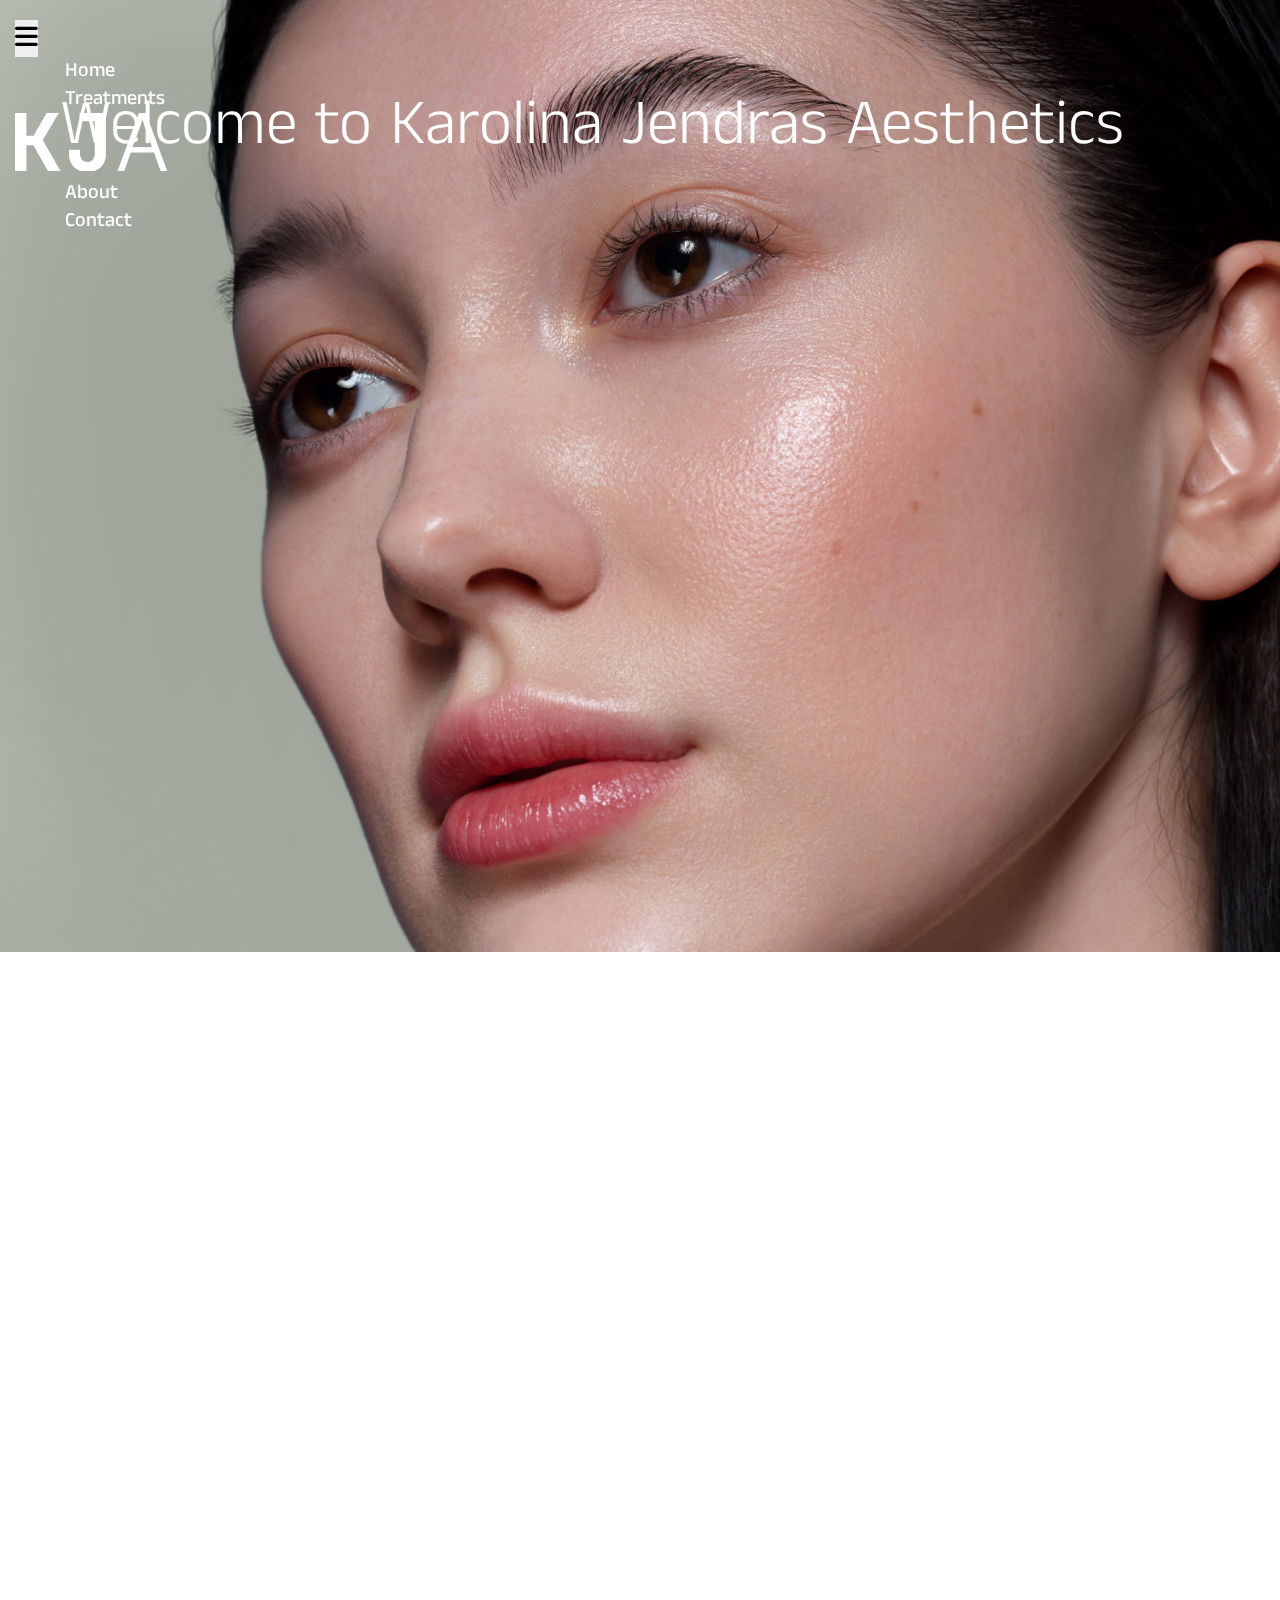
==== commit 5086577e: "animation added" ====
--- a/index.html
+++ b/index.html
@@ -23,7 +23,7 @@
 
 <body>
     <!-- header starts========================================= -->
-    <div class="header" id="header">
+    <div class="header wow fadeInDown" data-wow-duration="1s" data-wow-delay=".2s" id="header">
         <nav class="navbar navbar-expand-lg">
             <div class="container">
                 <a class="navbar-brand responsive_logobox" href="index.html"><img src="images/logo_black.png"
@@ -62,7 +62,7 @@
     <!-- hero starts -->
     <div class="hero cp60" id="hero">
         <div class="container-fluid">
-            <div class="row text-center align-items-center">
+            <div class="row text-center align-items-center wow fadeInUp" data-wow-duration="1s" data-wow-delay=".4s">
                 <div class="col-md-12">
                     <h1>Welcome to Karolina Jendras Aesthetics</h1>
                 </div>
@@ -76,7 +76,7 @@
         <div class="container-fluid">
             <div class="row align-items-center">
                 <div class="col-sm-6 col-md-6">
-                    <div class="trt_content">
+                    <div class="trt_content wow fadeInLeft" data-wow-duration="1s" data-wow-delay=".2s">
                         <h2>View our range of <br>
                             treatments</h2>
                         <a href="treatments.html" class="d-flex align-items-center gen-btn">Treatments <i
@@ -86,10 +86,12 @@
                 <div class="col-sm-6 col-md-6">
                     <div class="row range_image">
                         <div class="col-md-6">
-                            <img src="images/range_treatment1.png" class="img-fluid" alt="range_treatment1">
+                            <img src="images/range_treatment1.png" class="img-fluid wow fadeInRight"
+                                data-wow-duration="1s" data-wow-delay=".4s" alt="range_treatment1">
                         </div>
                         <div class="col-md-6">
-                            <img src="images/range_treatment2.png" class="img-fluid" alt="range_treatment2">
+                            <img src="images/range_treatment2.png" class="img-fluid  wow fadeInRight"
+                            data-wow-duration="1s" data-wow-delay=".6s" alt="range_treatment2">
                         </div>
 
                     </div>
@@ -100,16 +102,16 @@
     <!-- range of treatments ends -->
 
     <!-- about starts -->
-    <div class="about" id="about">
+    <div class="about overflow" id="about">
         <div class="container-fluid">
             <div class="row">
                 <div class="col-md-6 p-0">
-                    <div class="about_image">
+                    <div class="about_image wow fadeIn" data-wow-duration="1s" data-wow-delay=".2s">
                         <img src="images/kja.png" class="img-fluid w-100" alt="kja">
                     </div>
                 </div>
-                <div class="col-md-6 about_box">
-                    <div class="ab_box">
+                <div class="col-md-6 about_box ">
+                    <div class="ab_box  wow fadeInRight"  data-wow-duration="1s" data-wow-delay=".4s">
                         <div class="about_content">
                             <img src="images/quote.png" class="img-fluid" alt="quote">
                             <p>"Insert a quote about skincare or treatments from karolina here that would
@@ -132,16 +134,16 @@
     <!-- about ends -->
 
     <!-- get in touch starts -->
-    <div class="contact cp60" id="contact">
+    <div class="contact cp60 overflow" id="contact">
         <div class="container-fluid">
             <div class="row">
                 <div class="col-md-6">
                     <div class="contact_content">
-                        <h2>Get In Touch</h2>
-                        <p class="mt-2">To contact us via email, complete the fields in the <br>form, or write us at
+                        <h2 class="wow fadeInLeft"  data-wow-duration="1s" data-wow-delay=".2s">Get In Touch</h2>
+                        <p class="mt-2 wow fadeInLeft"  data-wow-duration="1s" data-wow-delay=".4s">To contact us via email, complete the fields in the <br>form, or write us at
                             support@lelegna.com.
                         </p>
-                        <form id="contactForm">
+                        <form id="contactForm" class="wow fadeInLeft"  data-wow-duration="1s" data-wow-delay=".6s">
                             <input type="text" id="name" name="name" class="form-control" placeholder="Name" required>
                             <input type="email" id="email" name="email" class="form-control" placeholder="Email"
                                 required>
@@ -174,7 +176,7 @@
                         </script>
                     </div>
                 </div>
-                <div class="col-md-6 text-end">
+                <div class="col-md-6 text-end wow fadeInRight"  data-wow-duration="1s" data-wow-delay=".4s">
                     <img src="images/get_in_touch.png" class="img-fluid" alt="get_in_touch">
                 </div>
             </div>
@@ -188,7 +190,7 @@
             <hr>
             <div class="row p-5">
                 <div class="col-md-4 col-lg-4 col-xl-3">
-                    <div class="footer_content">
+                    <div class="footer_content wow fadeInUp"  data-wow-duration="1s" data-wow-delay=".2s">
                         <p>Address</p>
                         <ul>
                             <li>
@@ -206,29 +208,29 @@
                         </ul>
                     </div>
                 </div>
-                <div class="col-md-4 col-lg-3">
+                <div class="col-md-4 col-lg-3 wow fadeInUp"  data-wow-duration="1s" data-wow-delay=".4s">
                     <div class="footer_content menu">
                         <p>FAQs</p>
                         <ul>
                             <li>
-                                <a href="#">
+                                <a href="about.html">
                                     <p>About</p>
                                 </a>
                             </li>
                             <li>
-                                <a href="connect.html">
+                                <a href="contact.html">
                                     <p>Contact us</p>
                                 </a>
                             </li>
                             <li>
-                                <a href="skindex.html">
+                                <a href="treatments.html">
                                     <p>Treatments </p>
                                 </a>
                             </li>
                         </ul>
                     </div>
                 </div>
-                <div class="col-md-4 col-lg-4">
+                <div class="col-md-4 col-lg-4 wow fadeInUp"  data-wow-duration="1s" data-wow-delay=".6s">
                     <div class="footer_content">
                         <p>
                             Subscribe to our newsletter to receive
@@ -243,7 +245,7 @@
                         </form>
                     </div>
                 </div>
-                <div class="col-md-4 col-lg-2">
+                <div class="col-md-4 col-lg-2 wow fadeInUp"  data-wow-duration="1s" data-wow-delay=".8s">
                     <div class="social">
                         <p>Find us</p>
                         <ul class="d-flex align-items-center mt-3">
@@ -279,6 +281,9 @@
         crossorigin="anonymous"></script>
     <script src="js/script.js"></script>
     <script src="js/wow.min.js"></script>
+    <script>
+        new WOW().init();
+    </script>
 
 </body>
 
--- a/css/style.css
+++ b/css/style.css
@@ -95,7 +95,7 @@
 }
 
 .gen-btn:hover {
-    color: var(--cs-darkgrn);
+    color: var(--cs-text);
     padding-left: 10px;
 }
 
@@ -109,6 +109,10 @@
     border-color: #8C8C8C;
     outline: 0;
     box-shadow: none;
+}
+
+.overflow{
+    overflow: hidden;
 }
 
 /* header */
@@ -268,7 +272,7 @@
 }
 
 .menu ul li a p {
-    color: var(--cs-accent);
+    color: var(--cs-text);
 }
 
 .footer_content ul li:hover {
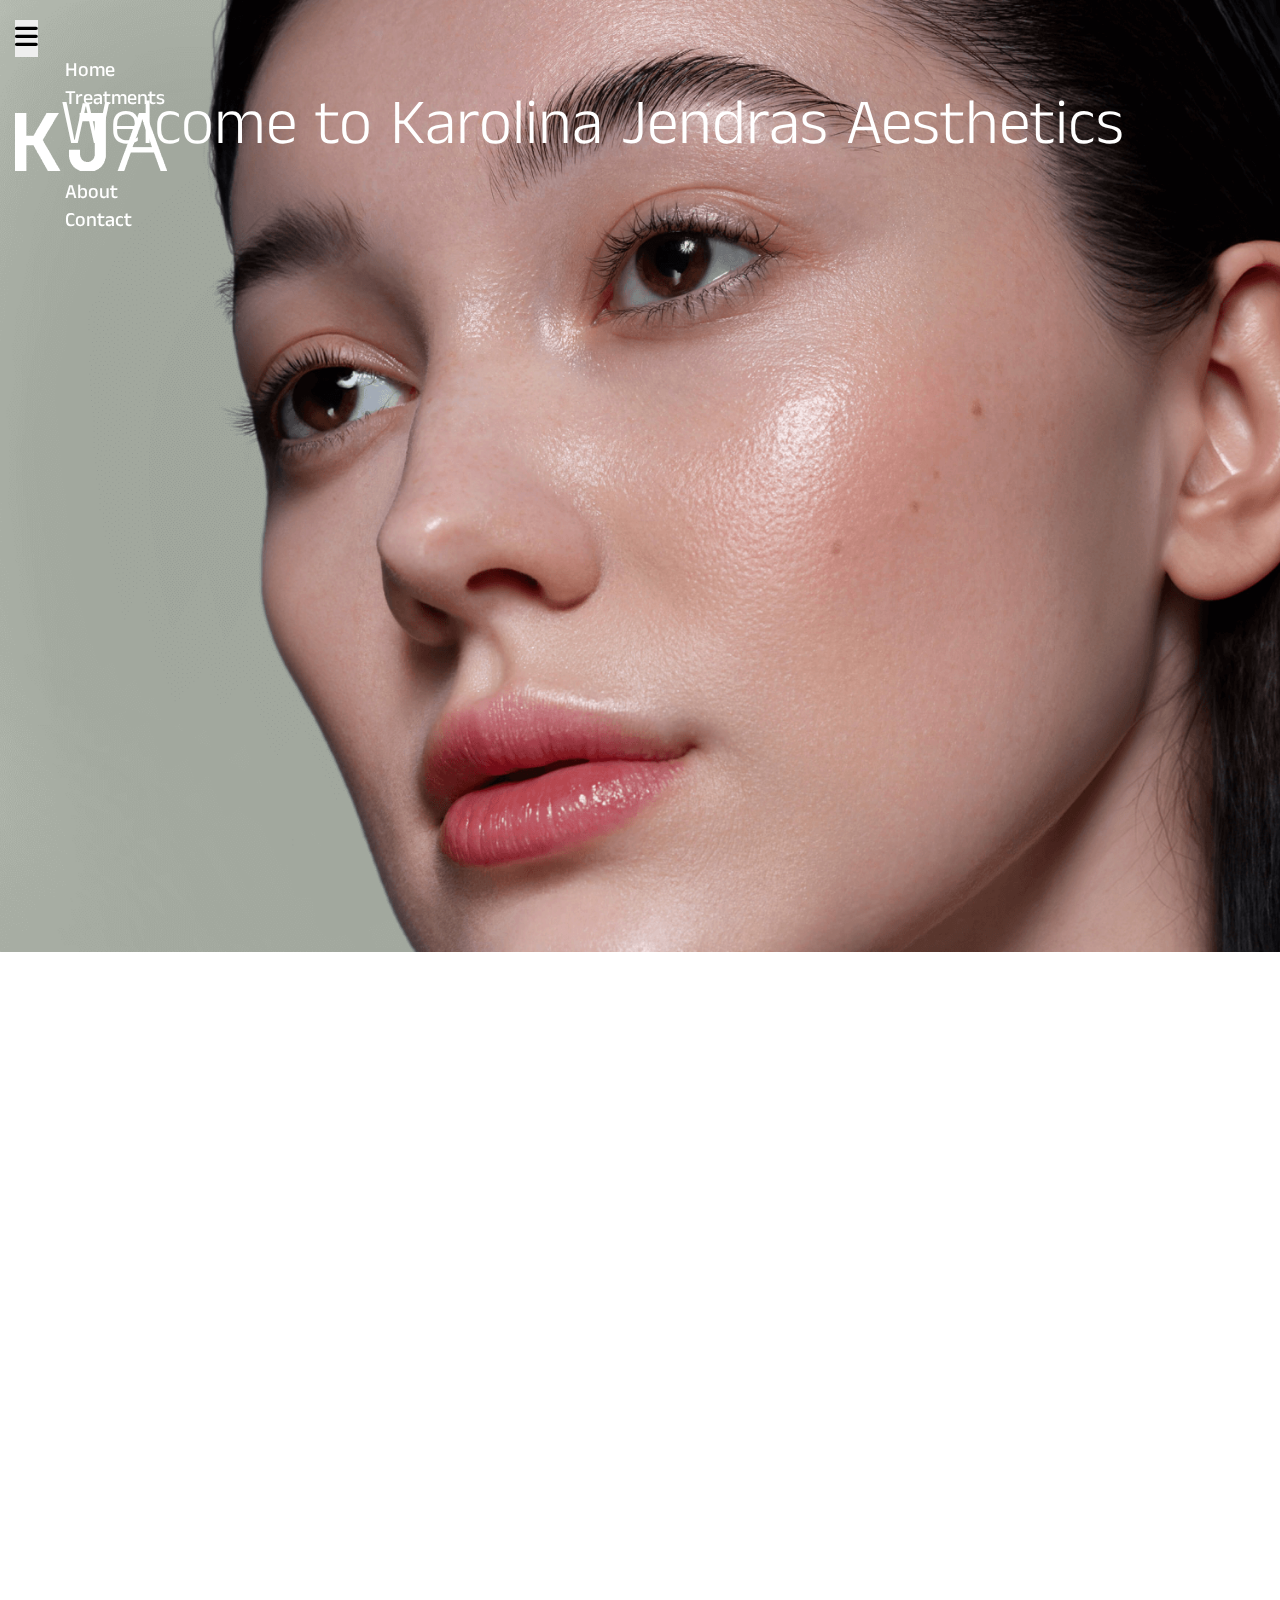
==== commit 2be6dad5: "newsletter" ====
--- a/index.html
+++ b/index.html
@@ -91,7 +91,7 @@
                         </div>
                         <div class="col-md-6">
                             <img src="images/range_treatment2.png" class="img-fluid  wow fadeInRight"
-                            data-wow-duration="1s" data-wow-delay=".6s" alt="range_treatment2">
+                                data-wow-duration="1s" data-wow-delay=".6s" alt="range_treatment2">
                         </div>
 
                     </div>
@@ -111,7 +111,7 @@
                     </div>
                 </div>
                 <div class="col-md-6 about_box ">
-                    <div class="ab_box  wow fadeInRight"  data-wow-duration="1s" data-wow-delay=".4s">
+                    <div class="ab_box  wow fadeInRight" data-wow-duration="1s" data-wow-delay=".4s">
                         <div class="about_content">
                             <img src="images/quote.png" class="img-fluid" alt="quote">
                             <p>"Insert a quote about skincare or treatments from karolina here that would
@@ -139,11 +139,12 @@
             <div class="row">
                 <div class="col-md-6">
                     <div class="contact_content">
-                        <h2 class="wow fadeInLeft"  data-wow-duration="1s" data-wow-delay=".2s">Get In Touch</h2>
-                        <p class="mt-2 wow fadeInLeft"  data-wow-duration="1s" data-wow-delay=".4s">To contact us via email, complete the fields in the <br>form, or write us at
+                        <h2 class="wow fadeInLeft" data-wow-duration="1s" data-wow-delay=".2s">Get In Touch</h2>
+                        <p class="mt-2 wow fadeInLeft" data-wow-duration="1s" data-wow-delay=".4s">To contact us via
+                            email, complete the fields in the <br>form, or write us at
                             support@lelegna.com.
                         </p>
-                        <form id="contactForm" class="wow fadeInLeft"  data-wow-duration="1s" data-wow-delay=".6s">
+                        <form id="contactForm" class="wow fadeInLeft" data-wow-duration="1s" data-wow-delay=".6s">
                             <input type="text" id="name" name="name" class="form-control" placeholder="Name" required>
                             <input type="email" id="email" name="email" class="form-control" placeholder="Email"
                                 required>
@@ -176,7 +177,7 @@
                         </script>
                     </div>
                 </div>
-                <div class="col-md-6 text-end wow fadeInRight"  data-wow-duration="1s" data-wow-delay=".4s">
+                <div class="col-md-6 text-end wow fadeInRight" data-wow-duration="1s" data-wow-delay=".4s">
                     <img src="images/get_in_touch.png" class="img-fluid" alt="get_in_touch">
                 </div>
             </div>
@@ -190,7 +191,7 @@
             <hr>
             <div class="row p-5">
                 <div class="col-md-4 col-lg-4 col-xl-3">
-                    <div class="footer_content wow fadeInUp"  data-wow-duration="1s" data-wow-delay=".2s">
+                    <div class="footer_content wow fadeInUp" data-wow-duration="1s" data-wow-delay=".2s">
                         <p>Address</p>
                         <ul>
                             <li>
@@ -208,7 +209,7 @@
                         </ul>
                     </div>
                 </div>
-                <div class="col-md-4 col-lg-3 wow fadeInUp"  data-wow-duration="1s" data-wow-delay=".4s">
+                <div class="col-md-4 col-lg-3 wow fadeInUp" data-wow-duration="1s" data-wow-delay=".4s">
                     <div class="footer_content menu">
                         <p>FAQs</p>
                         <ul>
@@ -230,7 +231,7 @@
                         </ul>
                     </div>
                 </div>
-                <div class="col-md-4 col-lg-4 wow fadeInUp"  data-wow-duration="1s" data-wow-delay=".6s">
+                <div class="col-md-4 col-lg-4 wow fadeInUp" data-wow-duration="1s" data-wow-delay=".6s">
                     <div class="footer_content">
                         <p>
                             Subscribe to our newsletter to receive
@@ -243,9 +244,28 @@
                                 <i class="fa-solid fa-arrow-right"></i>
                             </button>
                         </form>
-                    </div>
-                </div>
-                <div class="col-md-4 col-lg-2 wow fadeInUp"  data-wow-duration="1s" data-wow-delay=".8s">
+                        <script>
+                            document.getElementById("contactForm").addEventListener("submit", function (event) {
+                                event.preventDefault(); // Prevent the default form submission
+                                var formData = new FormData(this);
+
+                                // Send the form data via AJAX
+                                var xhr = new XMLHttpRequest();
+                                xhr.open("POST", "php/newsletter.php", true);
+                                xhr.onload = function () {
+                                    if (xhr.status === 200) {
+                                        document.getElementById("message").innerHTML = xhr.responseText;
+                                        document.getElementById("contactForm").reset(); // Reset the form
+                                    } else {
+                                        document.getElementById("message").textContent = "Error: " + xhr.statusText;
+                                    }
+                                };
+                                xhr.send(formData);
+                            });
+                        </script>
+                    </div>
+                </div>
+                <div class="col-md-4 col-lg-2 wow fadeInUp" data-wow-duration="1s" data-wow-delay=".8s">
                     <div class="social">
                         <p>Find us</p>
                         <ul class="d-flex align-items-center mt-3">
--- a/css/style.css
+++ b/css/style.css
@@ -111,30 +111,50 @@
     box-shadow: none;
 }
 
-.overflow{
+.overflow {
     overflow: hidden;
 }
 
-/* header */
+.navbar-toggler,
+.navbar-toggler:focus {
+    box-shadow: none
+}
+
+.contact_content form,
+.kar h4 {
+    margin-top: 50px
+}
+
+.ct_header li a,
+.menu ul li a p,
+.navbar-toggler,
+.trt_head li a {
+    color: var(--cs-text)
+}
+
+.footer_content ul li,
+.social ul li a i {
+    transition: .2s ease-in-out, .2s ease-in-out
+}
+
 .header {
     padding: 20px 15px;
     position: fixed;
     width: 100%;
-    transition: background-color 0.3s ease;
+    transition: background-color .3s
 }
 
 .header.scrolled {
     background-color: #d6d5c6;
-    padding: 15px;
+    padding: 15px
 }
 
 .responsive_logobox {
-    display: none;
+    display: none
 }
 
 .navbar-expand-lg .navbar-nav .nav-link {
-    padding: 0;
-    padding: 0px 50px;
+    padding: 0 50px
 }
 
 .nav-item a {
@@ -142,159 +162,120 @@
     font-weight: 500;
     font-family: "Anek Tamil", sans-serif;
     line-height: 28.16px;
-    color: var(--cs-white);
-}
-
+    color: var(--cs-white)
+}
+
+.contactpg_link a:hover,
 .nav-item a:hover {
-    color: var(--cs-accent);
-}
-
-.navbar-nav .nav-item.active .nav-link {
-    /* font-weight: 500; */
+    color: var(--cs-accent)
 }
 
 .navbar-brand img {
     max-width: 70%;
-    transition: max-width 0.3s ease;
+    transition: max-width .3s
 }
 
 .header.scrolled .navbar-brand img {
-    max-width: 50%;
-}
-
-
-.navbar-toggler:focus {
-    box-shadow: none;
+    max-width: 50%
 }
 
 .navbar-toggler {
     border: none;
     padding: 0;
-    font-size: 26px;
-    color: var(--cs-text);
-    box-shadow: none;
-}
-
-/* header ends */
-
-/* banner starts */
+    font-size: 26px
+}
+
 .hero {
-    background: url(../images/banner.png) center center / cover no-repeat;
+    background: url(../images/banner.png) center center/cover no-repeat
 }
 
 .hero .row {
-    min-height: 88vh;
-}
-
-/* banner ends */
-
-/* range of treatments starts */
-
-/* range of treatments ends */
-
-/* about starts */
+    min-height: 88vh
+}
+
 .about_box {
-    background-color: var(--cs-greenbg);
+    background-color: var(--cs-greenbg)
 }
 
 .ab_box {
-    padding: 60px;
+    padding: 60px
 }
 
 .about_content {
-    padding: 80px 0px;
-    width: 83%;
+    padding: 80px 0;
+    width: 83%
 }
 
 .about_content p {
     padding-left: 50px;
-    padding-top: 20px;
+    padding-top: 20px
 }
 
 .kar h4 {
     display: flex;
     align-items: center;
-    justify-content: end;
-    margin-top: 50px;
+    justify-content: end
 }
 
 .kar h4 hr {
     width: 80px;
-    margin-right: 20px;
-}
-
-/* about ends */
-
-/* get in touch starts */
-.contact {
-    background-color: var(--cs-primary);
-}
-
-.contact_content form {
-    margin-top: 50px;
+    margin-right: 20px
+}
+
+.contact,
+.cta,
+.footer {
+    background-color: var(--cs-primary)
 }
 
 .contact_content form input,
 .contact_content form textarea {
     background-color: transparent;
     border: 0;
-    border-bottom: 1px solid #8C8C8C;
-    padding: 10px 10px 10px 0px;
+    border-bottom: 1px solid #8c8c8c;
+    padding: 10px 10px 10px 0;
     border-radius: 0;
-    margin-bottom: 20px;
+    margin-bottom: 20px
+}
+
+.newsletter input,
+form button {
+    background-color: transparent;
+    border: 0
 }
 
 .contact_content form input::placeholder,
 .contact_content form textarea::placeholder {
     font-size: 20px;
     font-weight: 300;
-    color: var(--cs-text);
+    color: var(--cs-text)
 }
 
 form button {
-    border: 0;
     font-family: "Courier Prime", monospace;
     font-size: 24px;
     font-weight: 400;
-    color: var(--cs-accent);
-    background-color: transparent;
-}
-
-/* get in touch ends */
-
-/* footer starts */
-.footer {
-    background-color: var(--cs-primary);
-}
-
-.footer_content ul li {
-    transition: .2s all ease-in-out, .2s all ease-in-out;
-}
-
-.menu ul li a p {
-    color: var(--cs-text);
+    color: var(--cs-accent)
 }
 
 .footer_content ul li:hover {
-    padding-left: 5px;
+    padding-left: 5px
 }
 
 .newsletter input {
-    background-color: transparent;
-    border: 0;
-    border-bottom: 1px solid #8C8C8C;
-    padding: 10px 10px 10px 0px;
+    border-bottom: 1px solid #8c8c8c;
+    padding: 10px 10px 10px 0;
     border-radius: 0;
     margin-bottom: 20px;
     width: 80%;
-    margin-top: 20px;
+    margin-top: 20px
 }
 
 .newsletter input::placeholder {
     font-family: "Courier Prime", monospace;
     font-size: 20px;
     font-weight: 400;
-    color: var(--cs-accent);
+    color: var(--cs-accent)
 }
 
 .social ul li a i {
@@ -306,143 +287,93 @@
     justify-content: center;
     margin-right: 10px;
     border-radius: 5px;
-    color: var(--cs-white);
-    transition: .2s all ease-in-out, .2s all ease-in-out;
+    color: var(--cs-white)
 }
 
 .social ul li a i:hover {
     background-color: var(--cs-accent);
-    margin-top: -8px;
-}
-
-/* footer ends */
-
-/* ================================================ */
-
-/* treatments page starts */
-.trt_head li a {
-    color: var(--cs-text);
+    margin-top: -8px
 }
 
 .treatments {
-    background: url(../images/treatment-banner.png) center center / cover no-repeat;
-    ;
-}
-
+    background: url(../images/treatment-banner.png) center center/cover no-repeat
+}
+
+.aboutpg .row,
 .treatments .row {
-    min-height: 60vh;
+    min-height: 60vh
 }
 
 .skindex_content {
     width: 60%;
-    margin: auto;
+    margin: auto
 }
 
 .items_title {
     display: flex;
     justify-content: space-between;
-    align-items: end;
+    align-items: end
 }
 
 .wd {
     width: 40%;
-    text-align: left;
-}
-
+    text-align: left
+}
+
+.about-karolina,
+.footer_trt,
 .trt_contact {
-    background-color: var(--cs-darkgrn);
-}
-
-.footer_trt {
-    background-color: var(--cs-darkgrn);
-}
-
-/* treatments page ends */
-
-/* ================================================ */
-
-/* about page starts */
+    background-color: var(--cs-darkgrn)
+}
+
 .aboutpg {
-    background: url(../images/about-banner.png) center center / cover no-repeat;
-    ;
-}
-
-.aboutpg .row {
-    min-height: 60vh;
+    background: url(../images/about-banner.png) center center/cover no-repeat
 }
 
 .meet {
-    background: url(../images/about-abstract.png) bottom right no-repeat;
-    background-size: 20%;
-    background-color: var(--cs-primary);
+    background: url(../images/about-abstract.png) bottom right/20% no-repeat;
+    background-color: var(--cs-primary)
 }
 
 .meet-karolina p {
     padding-top: 100px;
-    text-align: justify;
-}
-
-.about-karolina {
-    background-color: var(--cs-darkgrn);
+    text-align: justify
 }
 
 .kj {
-    padding: 100px;
-}
-
-.cta {
-    background-color: var(--cs-primary);
-}
-
-.about_contact {
-    background-color: var(--cs-white);
-}
-
+    padding: 100px
+}
+
+.about_contact,
+.contact_header,
 .footer_about {
-    background-color: var(--cs-white);
-}
-
-/* about page ends */
-
-/* ================================================ */
-
-/* Contact starts */
-.contact_header {
-    background-color: var(--cs-white);
-}
-
-.ct_header li a {
-    color: var(--cs-text);
+    background-color: var(--cs-white)
 }
 
 .contctpg {
-    padding: 180px 60px 80px 60px;
-    background-color: var(--cs-darkgrn);
+    padding: 180px 60px 80px;
+    background-color: var(--cs-darkgrn)
 }
 
 .contact_title {
-    padding-bottom: 80px;
-}
-
-.contactpg_link a:hover {
-    color: var(--cs-accent);
+    padding-bottom: 80px
 }
 
 .contactpg_link {
-    margin-bottom: 30px;
+    margin-bottom: 30px
 }
 
 .inpbox {
     display: flex;
-    justify-content: space-between;
+    justify-content: space-between
 }
 
 .inpitem {
-    width: 48%;
+    width: 48%
 }
 
 .contactpg_form form input::placeholder,
 .contactpg_form form textarea::placeholder {
     color: var(--cs-accent);
-    font-family: "Courier Prime", monospace;
+    font-family: "Courier Prime", monospace
 }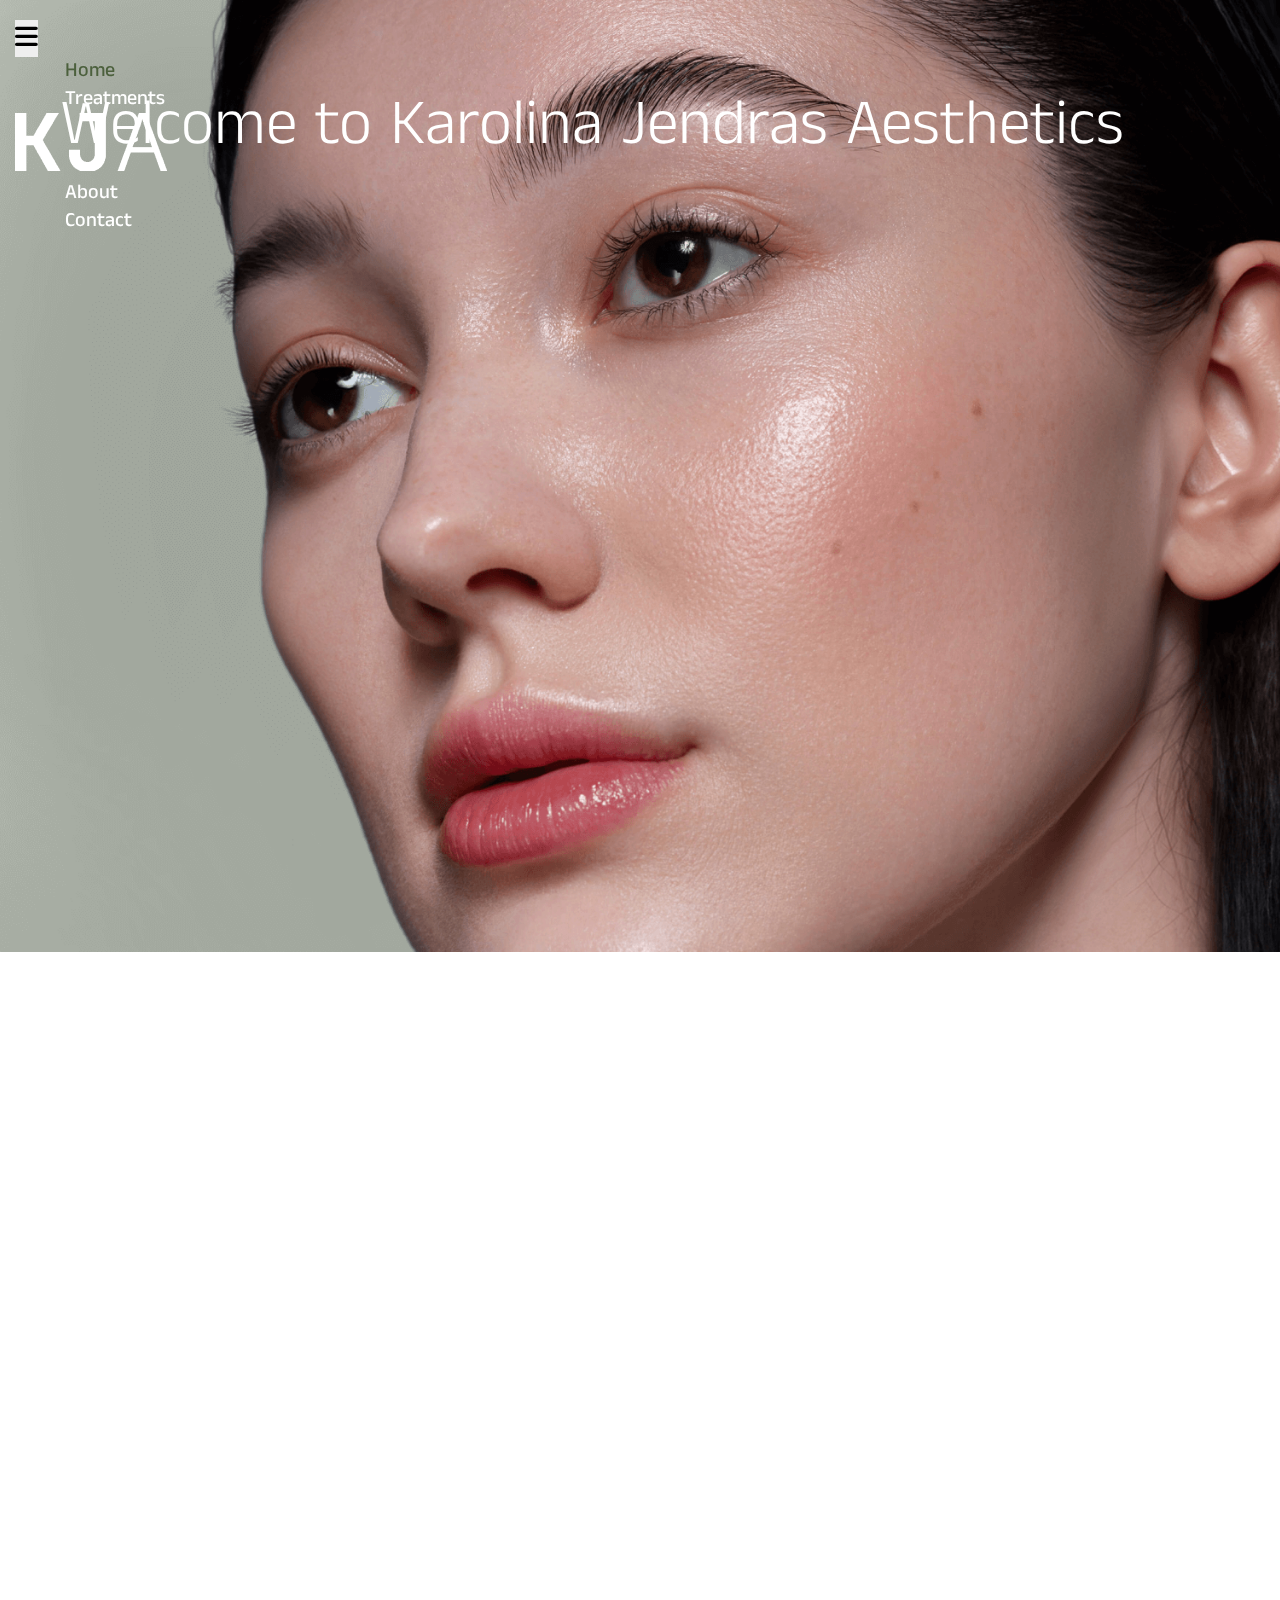
==== commit 2b50a102: "active nav" ====
--- a/index.html
+++ b/index.html
@@ -38,7 +38,7 @@
                 <div class="collapse navbar-collapse" id="navbarSupportedContent">
                     <ul class="navbar-nav ms-auto me-auto mb-2 mb-lg-0 align-items-center">
                         <li class="nav-item active">
-                            <a class="nav-link" aria-current="page" href="index.html">Home</a>
+                            <a class="nav-link cur" href="index.html">Home</a>
                         </li>
                         <li class="nav-item">
                             <a class="nav-link" href="treatments.html">Treatments</a>
@@ -85,11 +85,11 @@
                 </div>
                 <div class="col-sm-6 col-md-6">
                     <div class="row range_image">
-                        <div class="col-md-6">
+                        <div class="col-sm-6 col-md-6 rimg">
                             <img src="images/range_treatment1.png" class="img-fluid wow fadeInRight"
                                 data-wow-duration="1s" data-wow-delay=".4s" alt="range_treatment1">
                         </div>
-                        <div class="col-md-6">
+                        <div class="col-sm-6 col-md-6 rimg">
                             <img src="images/range_treatment2.png" class="img-fluid  wow fadeInRight"
                                 data-wow-duration="1s" data-wow-delay=".6s" alt="range_treatment2">
                         </div>
--- a/css/style.css
+++ b/css/style.css
@@ -141,12 +141,12 @@
     padding: 20px 15px;
     position: fixed;
     width: 100%;
-    transition: background-color .3s
+    transition: background-color .3s;
+    z-index: 100;
 }
 
 .header.scrolled {
     background-color: #d6d5c6;
-    padding: 15px
 }
 
 .responsive_logobox {
@@ -156,6 +156,11 @@
 .navbar-expand-lg .navbar-nav .nav-link {
     padding: 0 50px
 }
+
+.cur{
+    color: var(--cs-accent)!important;
+}
+
 
 .nav-item a {
     font-size: 20px;
--- a/css/media.css
+++ b/css/media.css
@@ -81,7 +81,7 @@
     }
 
     .header {
-        position: relative;
+        background-color: var(--cs-white);
         padding: 0px 15px;
     }
 
@@ -150,6 +150,11 @@
     .about_contact .text-end {
         text-align: center !important;
     }
+
+    /* contact pg */
+    .contctpg {
+        padding-top: 100px;
+    }
 }
 
 @media(max-width:767px) {
@@ -169,6 +174,11 @@
 
     .skindex_items {
         margin-top: 30px;
+    }
+
+    /* contact pg */
+    .contctpg {
+        padding-top: 100px;
     }
 
 }
@@ -197,6 +207,10 @@
         margin-top: 1rem !important;
     }
 
+    .rimg {
+        width: 49%;
+    }
+
     .range_image img {
         margin-bottom: 30px;
     }
@@ -229,6 +243,10 @@
     }
 
     /* contact pg */
+    .contctpg {
+        padding-top: 100px;
+    }
+
     .contact_title {
         padding-bottom: 40px;
     }
@@ -245,7 +263,7 @@
         width: auto;
     }
 
-    .cont-info{
+    .cont-info {
         margin-top: 50px;
     }
 }